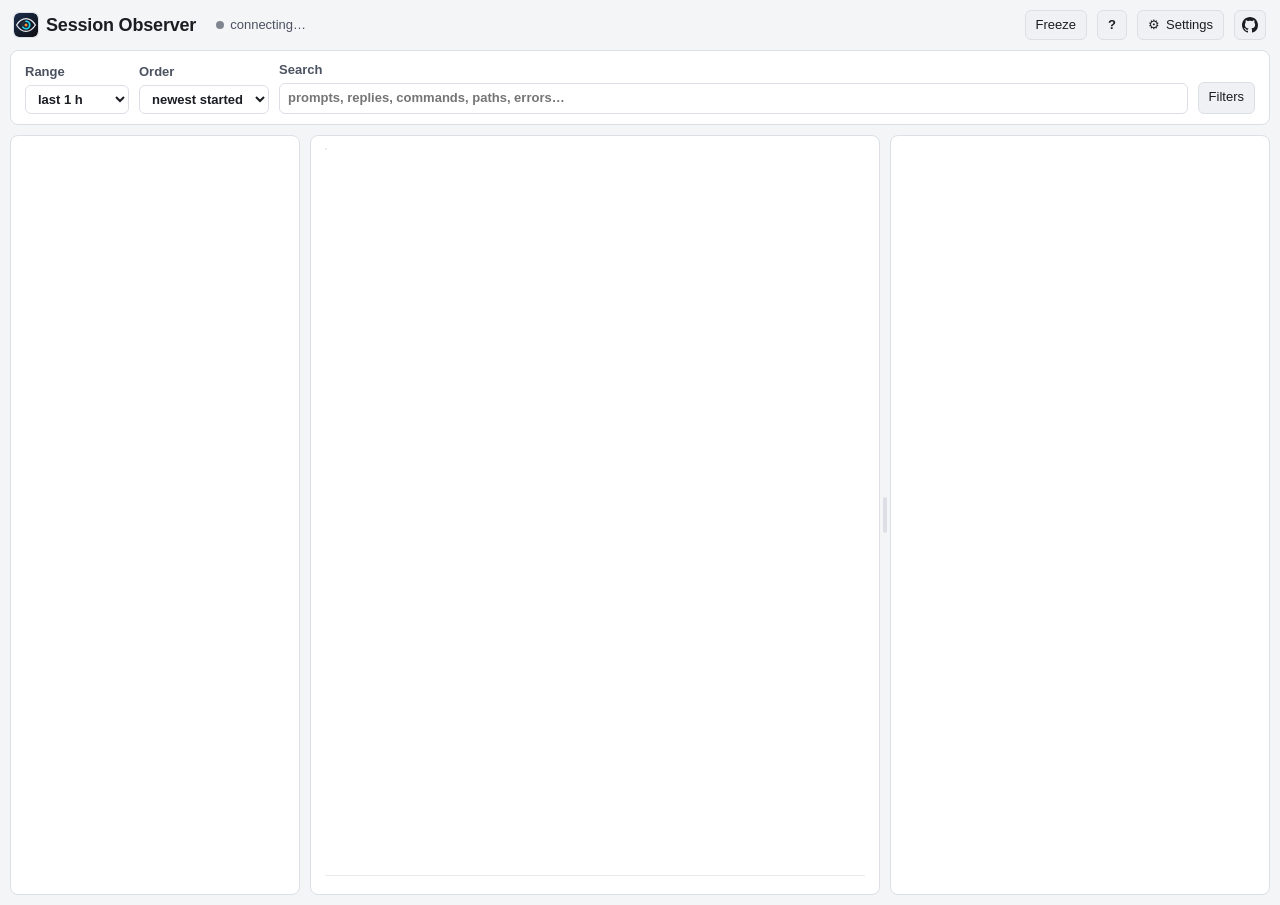
==== server/dashboard.html @ 8c6c3b45 "feat: show pi and omp sessions pi and omp (oh-my-pi) run no hook commands, so an extension (pi-exten" ====
<!DOCTYPE html>
<html lang="en">
<head>
<meta charset="utf-8">
<meta name="viewport" content="width=device-width, initial-scale=1">
<title>Session Observer</title>
<!-- the app icon (docs/brand/src/icon-eye.svg): an eye whose iris is the context-usage gauge; also drawn in the header below -->
<link rel="icon" type="image/svg+xml" href="data:image/svg+xml,%3Csvg xmlns='http://www.w3.org/2000/svg' viewBox='0 0 64 64'%3E%3Cdefs%3E%3ClinearGradient id='g' x1='0' y1='0' x2='1' y2='1'%3E%3Cstop offset='0' stop-color='%231c2d4d'/%3E%3Cstop offset='1' stop-color='%230e0f11'/%3E%3C/linearGradient%3E%3C/defs%3E%3Crect width='64' height='64' rx='14' fill='url(%23g)'/%3E%3Cpath d='M7 32C14 20 22 15 32 15s18 5 25 17c-7 12-15 17-25 17S14 44 7 32z' fill='none' stroke='%23e6e7ea' stroke-width='3.5' stroke-linejoin='round'/%3E%3Ccircle cx='32' cy='32' r='10' fill='none' stroke='%232d3036' stroke-width='4.5'/%3E%3Ccircle cx='32' cy='32' r='10' fill='none' stroke='%2322d3ee' stroke-width='4.5' stroke-linecap='round' stroke-dasharray='40 62.8' transform='rotate(-90 32 32)'/%3E%3Ccircle cx='32' cy='32' r='4' fill='%23fb923c'/%3E%3C/svg%3E">
<link rel="stylesheet" href="dashboard/dashboard.css">
</head>
<body>
<header class="topbar">
  <h1><svg class="logo" aria-hidden="true" xmlns="http://www.w3.org/2000/svg" viewBox="0 0 64 64"><defs><linearGradient id="logoGrad" x1="0" y1="0" x2="1" y2="1"><stop offset="0" stop-color="#1c2d4d"/><stop offset="1" stop-color="#0e0f11"/></linearGradient></defs><rect width="64" height="64" rx="14" fill="url(#logoGrad)"/><path d="M7 32C14 20 22 15 32 15s18 5 25 17c-7 12-15 17-25 17S14 44 7 32z" fill="none" stroke="#e6e7ea" stroke-width="3.5" stroke-linejoin="round"/><circle cx="32" cy="32" r="10" fill="none" stroke="#2d3036" stroke-width="4.5"/><circle cx="32" cy="32" r="10" fill="none" stroke="#22d3ee" stroke-width="4.5" stroke-linecap="round" stroke-dasharray="40 62.8" transform="rotate(-90 32 32)"/><circle cx="32" cy="32" r="4" fill="#fb923c"/></svg>Session Observer<a class="ver" id="ver" target="_blank" rel="noopener noreferrer" data-t-title="verTitle" title="Version of the running server. It keeps running after a plugin update until it is restarted, so an older number here means an old server."></a></h1>
  <span class="pill" data-t-title="connTitle" title="Live connection to the local server"><span class="dot" id="conn"></span><span id="connTxt" data-t="connecting">connecting…</span></span>
  <span class="grow"></span>
  <span class="pill" id="hdrBusy" data-t-title="busyTitle" title="Sessions currently in the middle of a turn"></span>
  <button id="pause" data-t-title="freezeTitle" title="Freeze the screen; new events are buffered and applied when you resume">Freeze</button>
  <button id="keysHelp" title="Keyboard shortcuts (?)" aria-label="Keyboard shortcuts (?)">?</button>
  <!-- the settings: theme, notifications, language, and Clear log apart at the bottom -->
  <details class="hmenu" id="settings">
    <summary><span aria-hidden="true">⚙</span> <span data-t="settings">Settings</span></summary>
    <div class="hmenu-box panel">
      <button id="theme">Theme: auto</button>
      <select id="notify"></select>
      <label class="hmenu-row"><span data-t="language">Language</span><select id="lang" data-t-title="language" data-t-aria="language" title="Language" aria-label="Language"></select></label>
      <a class="hmenu-link" id="reportIssue" target="_blank" rel="noopener noreferrer"><span data-t="reportIssue">Report an issue</span> <span aria-hidden="true">↗</span></a>
      <hr>
      <button id="clearLog" data-t-title="clearLogTitle" title="Delete the local event log" data-t="clearLog">Clear log</button>
    </div>
  </details>
  <!-- the project on GitHub (the mark is GitHub's logo, drawn inline: the page loads nothing from outside) -->
  <a class="hbtn" id="repoLink" target="_blank" rel="noopener noreferrer" data-t-title="githubTitle" data-t-aria="githubTitle" title="Session Observer on GitHub" aria-label="Session Observer on GitHub"><svg aria-hidden="true" viewBox="0 0 16 16"><path d="M8 0C3.58 0 0 3.58 0 8c0 3.54 2.29 6.53 5.47 7.59.4.07.55-.17.55-.38 0-.19-.01-.82-.01-1.49-2.01.37-2.53-.49-2.69-.94-.09-.23-.48-.94-.82-1.13-.28-.15-.68-.52-.01-.53.63-.01 1.08.58 1.23.82.72 1.21 1.87.87 2.33.66.07-.52.28-.87.51-1.07-1.78-.2-3.64-.89-3.64-3.95 0-.87.31-1.59.82-2.15-.08-.2-.36-1.02.08-2.12 0 0 .67-.21 2.2.82.64-.18 1.32-.27 2-.27.68 0 1.36.09 2 .27 1.53-1.04 2.2-.82 2.2-.82.44 1.1.16 1.92.08 2.12.51.56.82 1.27.82 2.15 0 3.07-1.87 3.75-3.65 3.95.29.25.54.73.54 1.48 0 1.07-.01 1.93-.01 2.2 0 .21.15.46.55.38A8.013 8.013 0 0 0 16 8c0-4.42-3.58-8-8-8z"/></svg></a>
</header>

<section class="panel filters" id="filters">
  <label><span data-t="range">Range</span>
    <select id="range">
      <option value="3600000" data-t="range1h">last 1 h</option>
      <option value="21600000" data-t="range6h">last 6 h</option>
      <option value="86400000" data-t="range24h">last 24 h</option>
      <option value="604800000" data-t="range7d">last 7 d</option>
      <option value="0" data-t="rangeAll">everything</option>
    </select>
  </label>
  <!-- how the sessions list is ordered: all but "last activity" keep it still while sessions work -->
  <label data-t-title="sessionOrderTitle" title="How the sessions list is ordered. Only &quot;last activity&quot; reshuffles it while sessions work."><span data-t="sessionOrder">Order</span>
    <select id="sessionOrder">
      <option value="started" data-t="orderStarted">newest started</option>
      <option value="activity" data-t="orderActivity">last activity</option>
      <option value="name" data-t="orderName">name</option>
      <option value="project" data-t="orderProject">project</option>
    </select>
  </label>
  <label class="search"><span data-t="search">Search</span><input type="search" id="q" data-t-ph="searchPh" placeholder="prompts, replies, commands, paths, errors…"></label>
  <!-- the filters that narrow what the view shows; the button counts the ones set -->
  <details class="hmenu" id="filterMenu">
    <summary><span data-t="filters">Filters</span><span class="hmenu-count" id="filterCount" hidden></span></summary>
    <div class="hmenu-box panel">
      <label id="groupFilter" data-t-title="groupTitle" title="Which part of the map: Files, Shell, Git, MCP…"><span data-t="group">Tool group</span><select id="station"></select></label>
      <label id="agentFilter" style="display:none" data-t-title="agentTitle" title="Show sessions from one agent, or from all of them"><span data-t="agent">Agent</span>
        <select id="agent"><option value="" data-t="allAgents">all agents</option><option value="claude">Claude Code</option><option value="codex">Codex</option><option value="pi">pi</option><option value="omp">omp</option></select>
      </label>
      <label class="check" id="problemsFilter"><input type="checkbox" id="problems"> <span data-t="onlyProblems">only problems</span></label>
      <hr>
      <button id="clearFilters" data-t="resetFilters">Reset filters</button>
    </div>
  </details>
</section>

<section class="panels" id="panels">
  <aside class="panel" id="sessions"></aside>
  <main class="panel stage" id="center">
    <div class="layouts" id="layouts" role="tablist" aria-label="View" data-t-aria="view"></div>
    <div class="map-wrap"><div id="mid"></div><div id="alt"></div></div>
    <div class="cats" id="cats"></div>
  </main>
  <div class="dwrap" id="detailWrap">
    <div class="dsplit" id="detailSplit" role="separator" aria-orientation="vertical" tabindex="0" data-t-title="detailResizeTitle" data-t-aria="detailResize"></div>
    <button class="drail" id="detailShow" data-t-title="detailShowTitle"><span>«</span> <span data-t="details">Details</span></button>
    <aside class="panel" id="detail"></aside>
  </div>
</section>

<dialog id="shortcuts" class="panel"></dialog>

<!-- Plain scripts sharing one global scope (no modules, no build). Order matters: a file uses names from the ones above it.
     building-blocks/ know nothing about the features; features/<feature>/ are grouped by function (model, render, controls);
     app/ is the page around them and starts everything. -->
<script src="dashboard/building-blocks/language/i18n.js"></script>
<script src="dashboard/building-blocks/language/translations/en.js"></script>
<script src="dashboard/building-blocks/language/translations/pl.js"></script>
<script src="dashboard/building-blocks/language/translations/es.js"></script>
<script src="dashboard/building-blocks/language/translations/it.js"></script>
<script src="dashboard/building-blocks/language/translations/de.js"></script>
<script src="dashboard/building-blocks/language/translations/pt.js"></script>
<script src="dashboard/building-blocks/language/translations/fr.js"></script>
<script src="dashboard/building-blocks/language/translations/ja.js"></script>
<script src="dashboard/building-blocks/language/translations/zh.js"></script>
<script src="dashboard/building-blocks/language/translations/ko.js"></script>
<script src="dashboard/building-blocks/language/selected-language.js"></script>
<script src="dashboard/building-blocks/dom.js"></script>
<script src="dashboard/building-blocks/icons.js"></script>
<script src="dashboard/building-blocks/format.js"></script>
<script src="dashboard/building-blocks/tech-badges.js"></script>
<script src="dashboard/building-blocks/code-highlight.js"></script>
<script src="dashboard/building-blocks/json-view.js"></script>
<script src="dashboard/building-blocks/card-parts.js"></script>
<script src="dashboard/features/events/model/tool-groups.js"></script>
<script src="dashboard/features/events/model/tool-techs.js"></script>
<script src="dashboard/features/events/model/meaning.js"></script>
<script src="dashboard/features/events/model/state.js"></script>
<script src="dashboard/features/events/model/agents.js"></script>
<script src="dashboard/features/events/model/session-activity.js"></script>
<script src="dashboard/features/events/model/turns.js"></script>
<script src="dashboard/features/events/model/activity.js"></script>
<script src="dashboard/features/events/model/context-window.js"></script>
<script src="dashboard/features/events/render/tool-io.js"></script>
<script src="dashboard/features/events/render/context-badge.js"></script>
<script src="dashboard/features/sessions/render.js"></script>
<script src="dashboard/features/sessions/links.js"></script>
<script src="dashboard/features/sessions/controls.js"></script>
<script src="dashboard/features/filters/render.js"></script>
<script src="dashboard/features/filters/controls.js"></script>
<script src="dashboard/features/overview/render/page.js"></script>
<script src="dashboard/features/overview/render/charts.js"></script>
<script src="dashboard/features/overview/render/lists.js"></script>
<script src="dashboard/features/overview/controls.js"></script>
<script src="dashboard/features/route/model.js"></script>
<script src="dashboard/features/route/render/draw.js"></script>
<script src="dashboard/features/route/render/frame.js"></script>
<script src="dashboard/features/chat/render.js"></script>
<script src="dashboard/features/details/render/event-card.js"></script>
<script src="dashboard/features/details/render/event-rows.js"></script>
<script src="dashboard/features/details/render/event-cards.js"></script>
<script src="dashboard/features/details/render/panel.js"></script>
<script src="dashboard/features/details/size.js"></script>
<script src="dashboard/features/details/controls.js"></script>
<script src="dashboard/features/context/model.js"></script>
<script src="dashboard/features/context/render/cards.js"></script>
<script src="dashboard/features/context/render/prompt.js"></script>
<script src="dashboard/features/context/render/usage.js"></script>
<script src="dashboard/features/context/render/messages.js"></script>
<script src="dashboard/features/context/render/view.js"></script>
<script src="dashboard/features/context/export.js"></script>
<script src="dashboard/features/context/controls.js"></script>
<script src="dashboard/features/home/model.js"></script>
<script src="dashboard/features/home/render.js"></script>
<script src="dashboard/features/home/controls.js"></script>
<script src="dashboard/features/alerts/model.js"></script>
<script src="dashboard/features/alerts/controls.js"></script>
<script src="dashboard/features/shortcuts/model.js"></script>
<script src="dashboard/features/shortcuts/render.js"></script>
<script src="dashboard/features/shortcuts/controls.js"></script>
<script src="dashboard/app/views.js"></script>
<script src="dashboard/app/hover.js"></script>
<script src="dashboard/app/view-controls.js"></script>
<script src="dashboard/app/header.js"></script>
<script src="dashboard/app/rendering.js"></script>
<script src="dashboard/app/data.js"></script>
<script src="dashboard/app/main.js"></script>
<script>
// Nothing loaded: the server on this port was started before the dashboard was split into files, and can't serve them.
if (typeof boot !== 'function') {
  document.body.innerHTML = '<p style="font:16px/1.5 system-ui,sans-serif;max-width:60ch;margin:48px auto;padding:0 24px">' +
    '<b>Session Observer could not load its files.</b><br>The server on this port is older than this page. Stop it and start it again: <code>node server/server.js</code></p>';
}
</script>
</body>
</html>
---- server/dashboard/dashboard.css ----
:root {
  --bg: #f4f5f7; --panel: #ffffff; --panel-2: #f0f1f4; --line: #dcdfe5; --line-2: #e8eaee;
  --text: #1b1d22; --muted: #4b5260; --faint: #80868f; --accent: #1d4ed8; --accent-bg: #ebf1ff;
  --ok: #137138; --warn: #a24b06; --err: #c81e1e; --err-bg: #fde4e4; --spoke: #b9bec8;
  --s-you: #0f766e; --s-model: #6d28d9; --s-files: #1d4ed8; --s-shell: #475569; --s-git: #be185d; --s-mcp: #b23b0b;
  --s-network: #4338ca; --s-browser: #047857; --s-agents: #a14a08; --s-skills: #42690c; --s-context: #0e7490; --s-other: #565d6a;
  --a-claude: #b4532a; --a-codex: #3f4652; --a-pi: #0b6e99; --a-omp: #1e6b52;
  --mono: ui-monospace, SFMono-Regular, Menlo, Consolas, monospace;
  color-scheme: light;
}
@media (prefers-color-scheme: dark) {
  :root:not([data-theme="light"]) {
    --bg: #0e0f11; --panel: #17181b; --panel-2: #1f2125; --line: #2d3036; --line-2: #24262b;
    --text: #e6e7ea; --muted: #b9bec7; --faint: #858a94; --accent: #6b9cf8; --accent-bg: #1c2d4d;
    --ok: #22c55e; --warn: #f59e0b; --err: #f87171; --err-bg: #3a1618; --spoke: #3a3e46;
    --s-you: #2dd4bf; --s-model: #a78bfa; --s-files: #60a5fa; --s-shell: #cbd5e1; --s-git: #f472b6; --s-mcp: #fb923c;
    --s-network: #949cf9; --s-browser: #34d399; --s-agents: #fbbf24; --s-skills: #a3e635; --s-context: #22d3ee; --s-other: #9ca3af;
    --a-claude: #e8875f; --a-codex: #d4d7dd; --a-pi: #74c0fc; --a-omp: #63e6be;
    color-scheme: dark;
  }
}
:root[data-theme="dark"] {
  --bg: #0e0f11; --panel: #17181b; --panel-2: #1f2125; --line: #2d3036; --line-2: #24262b;
  --text: #e6e7ea; --muted: #b9bec7; --faint: #858a94; --accent: #6b9cf8; --accent-bg: #1c2d4d;
  --ok: #22c55e; --warn: #f59e0b; --err: #f87171; --err-bg: #3a1618; --spoke: #3a3e46;
  --s-you: #2dd4bf; --s-model: #a78bfa; --s-files: #60a5fa; --s-shell: #cbd5e1; --s-git: #f472b6; --s-mcp: #fb923c;
  --s-network: #949cf9; --s-browser: #34d399; --s-agents: #fbbf24; --s-skills: #a3e635; --s-context: #22d3ee; --s-other: #9ca3af;
    --a-claude: #e8875f; --a-codex: #d4d7dd; --a-pi: #74c0fc; --a-omp: #63e6be;
  color-scheme: dark;
}
* { box-sizing: border-box; }
html, body { margin: 0; background: var(--bg); color: var(--text); }
body { font: 13px/1.45 -apple-system, BlinkMacSystemFont, "Segoe UI", Inter, sans-serif; padding: 0 10px 10px; }
button, select, input { font: inherit; color: var(--text); }
button { background: var(--panel-2); border: 1px solid var(--line); border-radius: 6px; padding: 4px 10px; cursor: pointer; white-space: nowrap; }
button:hover { border-color: var(--muted); }
button:disabled { opacity: .5; cursor: default; }
button:disabled:hover { border-color: var(--line); }
button:focus-visible, select:focus-visible, input:focus-visible, a:focus-visible, summary:focus-visible { outline: 2px solid var(--accent); outline-offset: 1px; }
button.on { border-color: var(--ok); color: var(--ok); }
select, input[type=search] { background: var(--panel); border: 1px solid var(--line); border-radius: 6px; padding: 5px 8px; }
.panel { background: var(--panel); border: 1px solid var(--line); border-radius: 8px; }
.muted { color: var(--muted); } .mono { font-family: var(--mono); } .err { color: var(--err); }

/* top bar */
#keysHelp { font-weight: 700; padding: 4px 9px; min-width: 30px; }
.topbar > button, .hmenu > summary { height: 30px; }
/* the Settings menu: a button that opens a box under it */
.hmenu { position: relative; }
.hmenu > summary { list-style: none; display: inline-flex; align-items: center; gap: 6px; padding: 4px 10px; background: var(--panel-2); border: 1px solid var(--line); border-radius: 6px; cursor: pointer; user-select: none; white-space: nowrap; }
.hmenu > summary::-webkit-details-marker { display: none; }
.hmenu > summary::before, .hmenu > summary::after { content: none; } /* no disclosure arrow: it is a menu button */
.hmenu > summary:hover, .hmenu[open] > summary { border-color: var(--muted); }
.hmenu-box { position: absolute; right: 0; top: calc(100% + 6px); z-index: 60; min-width: 240px; padding: 8px; display: flex; flex-direction: column; gap: 6px; box-shadow: 0 8px 28px rgba(0, 0, 0, .3); }
.hmenu-box > button, .hmenu-box > select { width: 100%; text-align: left; }
.hmenu-row { display: flex; align-items: center; justify-content: space-between; gap: 10px; color: var(--muted); }
.hmenu-row select { flex: 1; min-width: 0; }
.hmenu-count { min-width: 18px; padding: 0 5px; border-radius: 9px; background: var(--accent); color: var(--panel); font-size: 11.5px; font-weight: 700; text-align: center; line-height: 18px; }
.filters .hmenu > summary { height: 32px; }
.filters .hmenu-box { min-width: 220px; gap: 10px; }
.filters .hmenu-box select { width: 100%; }
.hmenu-box hr { border: 0; border-top: 1px solid var(--line); margin: 2px 0; width: 100%; }
/* links that look like the buttons beside them: the GitHub button, and Report an issue in Settings */
.hbtn { display: inline-flex; align-items: center; justify-content: center; height: 30px; min-width: 30px; padding: 0 7px; color: var(--text); background: var(--panel-2); border: 1px solid var(--line); border-radius: 6px; }
.hbtn:hover { border-color: var(--muted); }
.hbtn svg { width: 16px; height: 16px; fill: currentColor; }
.hmenu-link { padding: 4px 10px; color: var(--text); text-decoration: none; border: 1px solid var(--line); border-radius: 6px; background: var(--panel-2); }
.hmenu-link:hover { border-color: var(--muted); }
#clearLog { color: var(--muted); background: transparent; }
#clearLog:hover { color: var(--err); border-color: color-mix(in srgb, var(--err) 55%, var(--line)); }
.topbar { display: flex; align-items: center; gap: 10px; padding: 10px 4px; flex-wrap: wrap; }
.topbar h1 { font-size: 18px; margin: 0; font-weight: 700; letter-spacing: -.01em; display: flex; align-items: center; gap: 8px; }
.topbar h1 .logo { width: 24px; height: 24px; flex-shrink: 0; border-radius: 5px; box-shadow: 0 0 0 1px var(--line); } /* the outline keeps the dark tile apart from a dark page */
.topbar h1 .ver { font: 500 12px var(--mono); color: var(--faint); letter-spacing: 0; align-self: flex-end; margin: 0 0 3px -2px; text-decoration: none; }
.topbar h1 a.ver[href]:hover { color: var(--accent); text-decoration: underline; }
.topbar .grow { flex: 1; }
.topbar h1 { margin-right: 4px; }
.pill { display: inline-flex; align-items: center; gap: 6px; color: var(--muted); }
.dot { width: 8px; height: 8px; border-radius: 50%; background: var(--faint); display: inline-block; flex-shrink: 0; }
.dot.on { background: var(--ok); } .dot.busy { background: var(--ok); animation: blink 1.2s infinite; } .dot.bad { background: var(--err); }
@keyframes blink { 50% { opacity: .35; } }

/* filter bar */
.filters { display: grid; grid-template-columns: auto auto 1fr auto; gap: 10px; align-items: end; padding: 10px 14px; margin-bottom: 10px; }
.filters label { display: flex; flex-direction: column; gap: 3px; font-size: 11.5px; font-weight: 600; color: var(--muted); text-transform: uppercase; letter-spacing: .04em; }
.filters label > * { text-transform: none; letter-spacing: 0; font-size: 13px; }
.filters .check { flex-direction: row; align-items: center; gap: 6px; padding: 2px 0; text-transform: none; font-size: 13px; color: var(--text); letter-spacing: 0; }
.filters[data-layout="home"] #groupFilter, .filters[data-layout="home"] #problemsFilter { display: none; }

/* one screen, three columns: sessions | the selected view (overview / route / board / chat) | details */
.stage { display: flex; flex-direction: column; gap: 8px; padding: 12px 14px 10px; min-height: 0; }
.stage[data-layout="home"] .cats { display: none; }
.map-wrap { position: relative; flex: 1; min-height: 0; }
#mid { position: absolute; inset: 0; overflow-y: auto; padding: 4px 4px 4px 2px; }
.stage[data-layout="overview"] #alt, .stage:not([data-layout="overview"]) #mid { display: none; }
@keyframes spin { to { transform: rotate(360deg); } }

/* layout switcher + alternative stage designs (board / route) */
.layouts { align-self: flex-start; display: inline-flex; border: 1px solid var(--line); border-radius: 7px; overflow: hidden; background: var(--panel); }
.layouts button { border: 0; border-radius: 0; background: transparent; padding: 4px 14px; font-size: 12.5px; color: var(--muted); }
.layouts button + button { border-left: 1px solid var(--line); }
.layouts button.cur { background: var(--accent-bg); color: var(--text); }
#alt { position: absolute; inset: 0; }
.seg { padding: 1px 8px; font-size: 11.5px; border-radius: 5px; }
.seg.cur { border-color: var(--accent); background: var(--accent-bg); }

.sgrid { display: grid; grid-template-columns: repeat(auto-fill, minmax(150px, 1fr)); gap: 6px; }
.sgrid .bcard { height: 78px; }
.bcard { border: 1px solid var(--line); border-radius: 8px; background: var(--panel); min-width: 0; min-height: 0; overflow: hidden; position: relative; }
.bcard { padding: 7px 10px 6px; display: flex; flex-direction: column; gap: 3px; cursor: pointer; }
.bcard:hover { border-color: var(--muted); }
.bcard:not(.used) { opacity: .65; }
.bcard.dim { opacity: .45; }
.bcard.hot { border-color: var(--c); background: color-mix(in srgb, var(--c) 8%, var(--panel)); }
.bcard.hot::after { content: ''; position: absolute; left: 0; bottom: 0; height: 2px; width: 35%; background: var(--c); animation: slide 1.4s linear infinite; animation-delay: var(--d, 0ms); }
.bcard.sel { border-color: var(--accent); box-shadow: inset 0 0 0 1px var(--accent); }
@keyframes slide { from { transform: translateX(-100%); } to { transform: translateX(300%); } }
.bh2 { display: flex; align-items: center; gap: 6px; color: var(--c); min-width: 0; }
.bh2 .nm { color: var(--text); font-weight: 600; }
.bh2 .x { color: var(--err); font-size: 11.5px; font-weight: 600; }
.bh2 .n { margin-left: auto; font-size: 16px; font-weight: 600; font-variant-numeric: tabular-nums; color: var(--text); }
.spark { flex: 1; min-height: 8px; width: 100%; display: block; }
.spark rect { fill: var(--c, var(--accent)); }
.spark line { stroke: var(--line); vector-effect: non-scaling-stroke; }
.bcard .ft { font: 11.5px var(--mono); color: var(--muted); white-space: nowrap; overflow: hidden; text-overflow: ellipsis; }
.bcard .ft.run { color: var(--c); }
/* chat: the conversation as a messenger — your prompts on the right, the agent's replies on the left */
.chat { height: 100%; overflow-y: auto; display: flex; flex-direction: column; gap: 4px; padding: 8px 12px 16px; background: var(--bg); border: 1px solid var(--line-2); border-radius: 10px; font-size: 14px; line-height: 1.5; }
.chat .cempty { margin: auto; color: var(--muted); }
.chat .csess { align-self: center; font-size: 12px; font-weight: 600; color: var(--text); background: var(--panel); border: 1px solid var(--line); border-radius: 12px; padding: 2px 12px; margin: 14px 0 4px; }
.chat .cturn { display: flex; flex-direction: column; gap: 6px; padding: 6px 8px 10px; border-radius: 10px; border: 1px solid transparent; transition: background .12s; }
.chat .cturn:hover { background: color-mix(in srgb, var(--text) 3%, transparent); }
.chat .cturn.sel { background: color-mix(in srgb, var(--accent) 7%, transparent); border-color: color-mix(in srgb, var(--accent) 40%, transparent); }
.chat .cturn.dim { opacity: .4; }
.chat .cth { display: flex; align-items: center; gap: 10px; font-size: 11.5px; color: var(--muted); cursor: pointer; }
.chat .cth::before, .chat .cth::after { content: ''; flex: 1; border-top: 1px solid var(--line); }
.chat .cth:hover { color: var(--accent); }
.bub { max-width: 78%; padding: 9px 13px; border-radius: 16px; white-space: pre-wrap; word-break: break-word; cursor: pointer; position: relative; color: var(--text);
  transition: opacity .12s, box-shadow .12s, transform .12s; }
.bub .bt { display: block; font-size: 11px; color: var(--muted); margin-top: 4px; }
.bub.me { align-self: flex-end; background: color-mix(in srgb, var(--s-you) 22%, var(--panel)); border: 1px solid color-mix(in srgb, var(--s-you) 55%, var(--line)); border-bottom-right-radius: 5px; }
.bub.me .bt { text-align: right; }
.bub.ai { align-self: flex-start; background: var(--panel); border: 1px solid var(--line); border-left: 3px solid var(--s-model); border-bottom-left-radius: 5px; box-shadow: 0 1px 2px rgb(0 0 0 / .06); }
.bub.ai::before { content: 'Claude'; display: block; font-size: 11.5px; font-weight: 700; color: var(--s-model); margin-bottom: 2px; }
.bub.ai.agent-codex::before { content: 'Codex'; }
.bub.ai.agent-pi::before { content: 'pi'; }
.bub.ai.agent-omp::before { content: 'omp'; }
.bub.think { align-self: flex-start; background: transparent; border: 1px dashed var(--line); color: var(--muted); font-style: italic; font-size: 12.5px; max-height: 5.2em; overflow: hidden; }
.bub.think::before { content: 'thinking'; display: block; font-style: normal; font-size: 11px; font-weight: 600; color: var(--faint); }
.bub.fail { border-color: var(--err); background: var(--err-bg); }
.bub:hover { box-shadow: 0 0 0 2px var(--muted); }
.bub code { font: 12.5px var(--mono); background: color-mix(in srgb, var(--text) 9%, transparent); padding: 1px 4px; border-radius: 4px; }
.bub pre { font: 12.5px/1.45 var(--mono); background: var(--panel-2); border: 1px solid var(--line-2); border-radius: 6px; padding: 7px 9px; margin: 5px 0; overflow-x: auto; white-space: pre; }
.ctools { align-self: flex-start; display: flex; flex-wrap: wrap; gap: 5px; padding-left: 4px; max-width: 92%; }
.ctool { display: inline-flex; align-items: center; gap: 5px; font: 12px/1.6 var(--mono); color: var(--text); background: var(--panel); border: 1px solid var(--line); border-left: 3px solid var(--c, var(--line)); border-radius: 6px; padding: 1px 9px 1px 6px; cursor: pointer; max-width: 320px; transition: opacity .12s, box-shadow .12s; }
.ctool .ic { width: 13px; height: 13px; color: var(--c); flex-shrink: 0; }
.ctool span { overflow: hidden; text-overflow: ellipsis; white-space: nowrap; }
.ctool b { font-weight: 600; font-family: inherit; }
.ctool.fail { color: var(--err); border-color: var(--err); background: var(--err-bg); }
.ctool.run { border-color: var(--c); background: color-mix(in srgb, var(--c) 12%, var(--panel)); }
.ctool:hover { box-shadow: 0 0 0 2px var(--muted); }
.ctyping { align-self: flex-start; color: var(--muted); font-size: 12.5px; display: inline-flex; gap: 6px; align-items: center; padding-left: 6px; }
/* linked hover: the item for the event row hovered in the details panel (or the chat item under the mouse) */
.chat.hl .bub:not(.pin), .chat.hl .ctool:not(.pin) { opacity: .3; }
.chat .pin { box-shadow: 0 0 0 2px var(--accent), 0 0 14px color-mix(in srgb, var(--accent) 45%, transparent) !important; opacity: 1 !important; }
.chat .bub.pin { transform: scale(1.01); }
#detail .erow.pin > .frow { background: var(--accent-bg); box-shadow: inset 3px 0 0 var(--accent); }

.lhead { height: 50px; display: flex; flex-direction: column; gap: 4px; }
.lhead.live { height: 70px; }
/* what the running turn is doing right now, and the model's latest words */
.lhead .la { font-size: 12px; white-space: nowrap; overflow: hidden; text-overflow: ellipsis; color: var(--muted); }
.lhead .la b { color: var(--s-model); font-weight: 600; }
.lhead .la .act { color: var(--text); }
.metro .md.said { stroke: var(--text); stroke-width: 1.5; }
.lhead .lp { font-weight: 600; font-size: 13.5px; white-space: nowrap; overflow: hidden; text-overflow: ellipsis; }
.lhead .lm { display: flex; gap: 6px; align-items: center; color: var(--muted); font-size: 12px; white-space: nowrap; overflow: hidden; }
.lhead .grow { flex: 1; }
svg.metro { display: block; }
.metro .ml { fill: none; stroke-width: 6; stroke-linecap: round; opacity: .75; }
.metro .ml.br { stroke: var(--s-agents); stroke-width: 4; opacity: .7; }
.metro .halo { fill: none; stroke: var(--panel); stroke-width: 12; stroke-linecap: butt; }
.mscroll { overflow-x: auto; overflow-y: auto; }
.metro .dim { opacity: .5; }
/* hovering a line highlights that whole line (a subagent's branch or a turn's main line) and its stops */
.metro .hit { fill: none; stroke: transparent; stroke-width: 16; pointer-events: stroke; cursor: pointer; }
.metro .ml.off, .metro .stop.off, .metro .md.off { opacity: .3; } /* the rest of a hovered line's turn (app/hover.js) */
.metro .ml.on { opacity: 1; stroke-width: 8; }
.metro .ml.br.on { stroke-width: 7; }
.metro .stop.on .sn { stroke-width: 4; }
/* the stop for the event row hovered in the details panel */
.metro .pin { filter: drop-shadow(0 0 3px var(--accent)) drop-shadow(0 0 9px var(--accent)); }
.metro .stop.pin .sn { stroke-width: 5; }
.metro .md.pin { stroke: var(--text); stroke-width: 2; }
.metro .tdiv { cursor: pointer; }
.metro .tdiv line { stroke: var(--line); stroke-width: 1; }
.metro .tdiv text { fill: var(--muted); font-size: 14px; }
.metro .tdiv.cur line { stroke: var(--accent); }
.metro .tdiv.cur text { fill: var(--text); font-weight: 600; }
.metro .tdiv:hover text { fill: var(--text); }
/* context badge: on each turn divider (SVG) and in the route header (HTML) */
.metro .ctxs .cbg { fill: var(--panel-2); stroke: var(--line); }
.metro .ctxs .ctrk { fill: var(--line); }
.metro .ctxs .cfil { fill: var(--s-context); }
.metro .ctxs text { font-size: 12.5px; font-variant-numeric: tabular-nums; }
.metro .ctxs .cv { fill: var(--text); font-weight: 600; }
.metro .tdiv .ctxs text.cd { font-weight: 700; }
.metro .ctxs .cd.up { fill: var(--accent); } .metro .ctxs .cd.big { fill: var(--warn, #d97706); } .metro .ctxs .cd.down { fill: var(--ok); }
.ctxb { display: inline-flex; align-items: center; gap: 6px; padding: 1px 9px; border-radius: 999px; border: 1px solid var(--line); background: var(--panel-2); font-variant-numeric: tabular-nums; color: var(--text); }
.ctxb .cbar { width: 46px; height: 6px; border-radius: 3px; background: var(--line); overflow: hidden; }
.ctxb .cbar i { display: block; height: 100%; background: var(--s-context); }
.ctxb .cd { font-weight: 700; } .ctxb .cd.up { color: var(--accent); } .ctxb .cd.big { color: var(--warn, #d97706); } .ctxb .cd.down { color: var(--ok); }
.metro .ttog rect { fill: var(--panel-2); stroke: var(--line); }
.metro .ttog path { fill: none; stroke: var(--muted); stroke-width: 2; stroke-linecap: round; stroke-linejoin: round; }
.metro .ttog:hover rect { stroke: var(--accent); }
.metro .ttog:hover path { stroke: var(--text); }
.metro .ml.flow { stroke-dasharray: 2 9; animation: dash .7s linear infinite; opacity: 1; }
@keyframes dash { to { stroke-dashoffset: -11; } }
.metro .stop, .metro .md { cursor: pointer; }
.metro .sn { fill: var(--panel); stroke: currentColor; stroke-width: 3; }
.metro .stop:hover .sn { fill: var(--panel-2); }
.metro .stop.fail { color: var(--err); } .metro .stop.fail .sn { fill: var(--err-bg); }
.metro .ico { fill: none; stroke: currentColor; stroke-width: 2.2; stroke-linecap: round; stroke-linejoin: round; }
.metro .ring { fill: none; stroke: currentColor; stroke-width: 2; animation: blink 1s infinite; }
.metro .started-ring { fill: none; stroke: var(--agent); stroke-width: 2; stroke-dasharray: 3 2; }
.metro .sl { fill: var(--text); font-size: 11.5px; text-anchor: middle; }
.metro .ss { fill: var(--muted); font: 11px var(--mono); text-anchor: middle; }
.metro .ss.err { fill: var(--err); } .metro .ss.run { fill: currentColor; }
.lhist { height: 40px; display: flex; gap: 6px; align-items: center; overflow: hidden; font-size: 12px; border-top: 1px solid var(--line-2); margin-top: 8px; }
.lhist .grow { flex: 1; }
.lhist .seg { padding: 3px 10px; }
.lhist .seg:disabled { opacity: .5; cursor: default; }

.chips { display: flex; flex-wrap: wrap; gap: 6px; margin-top: 6px; }
.chip { display: inline-flex; align-items: center; gap: 5px; font-size: 12px; padding: 2px 9px; border: 1px solid var(--line); border-radius: 12px; background: var(--panel-2); white-space: nowrap; }
.chip b { font-weight: 500; color: var(--muted); }
.agent-tag { flex: none; margin-left: auto; font-size: 10.5px; font-weight: 600; line-height: 1.5; padding: 0 6px; border: 1px solid var(--line); border-radius: 8px; color: var(--muted); white-space: nowrap; }
/* each agent has its own color, on the list's tag and on the hover card's chip */
.agent-claude { --agent: var(--a-claude); }
.agent-codex { --agent: var(--a-codex); }
.agent-pi { --agent: var(--a-pi); }
.agent-omp { --agent: var(--a-omp); }
.agent-tag, .chip.agent-claude, .chip.agent-codex, .chip.agent-pi, .chip.agent-omp { color: var(--agent); border-color: color-mix(in srgb, var(--agent) 55%, transparent); background: color-mix(in srgb, var(--agent) 12%, transparent); }
/* links between agent sessions: one started the other (features/sessions/links.js) */
.slinks { display: flex; flex-wrap: wrap; align-items: center; gap: 6px; margin: 4px 0 8px; font-size: 12.5px; }
.slink { display: inline-flex; align-items: center; gap: 6px; min-width: 0; max-width: 100%; padding: 2px 8px; border: 1px solid var(--line); border-radius: 8px; background: var(--panel); color: var(--text); font: inherit; cursor: pointer; }
.slink:hover { border-color: var(--accent); background: var(--accent-bg); }
.slink .agent-tag { margin-left: 0; }
.slink > span:last-child { overflow: hidden; text-overflow: ellipsis; white-space: nowrap; }
.chip.click { cursor: pointer; } .chip.click:hover { border-color: var(--muted); }
.chip.sel { border-color: var(--accent); background: var(--accent-bg); }
.chip .x { color: var(--err); font-weight: 600; }
.frow { display: grid; grid-template-columns: 14px 86px 104px minmax(0, 1fr); gap: 8px; padding: 4px 4px; border-radius: 4px; cursor: pointer; align-items: baseline; }
.frow:hover { background: var(--panel-2); }
.frow .mk { color: var(--muted); text-align: center; font-weight: 700; }
.frow .mk.run { color: var(--ok); } .frow .mk.fail { color: var(--err); } .frow .mk.model { color: var(--s-model); }
.frow .t { color: var(--muted); font-variant-numeric: tabular-nums; font-size: 12px; white-space: nowrap; }
.frow .who { display: flex; align-items: center; gap: 5px; white-space: nowrap; overflow: hidden; }
.frow .what { font-family: var(--mono); font-size: 12px; overflow: hidden; text-overflow: ellipsis; white-space: nowrap; }
.frow .what .proj { color: var(--muted); font-family: inherit; margin-right: 6px; }
.frow.fail .what { color: var(--err); }
.ic { width: 15px; height: 15px; fill: none; stroke: currentColor; stroke-width: 1.9; stroke-linecap: round; stroke-linejoin: round; flex-shrink: 0; vertical-align: -3px; }
/* language / tool badges: they carry their own colours, so they look the same in both themes */
.ic.tech { width: 17px; height: 17px; vertical-align: -4px; }
.ctool .ic.tech { width: 15px; height: 15px; }
.ic.tech + .ic.tech { margin-left: -2px; }
.tmore { font-size: 10.5px; font-weight: 600; color: var(--muted); flex-shrink: 0; }
.frow .who > span:not(.tmore) { min-width: 0; overflow: hidden; text-overflow: ellipsis; }
.metro .tmore circle { fill: var(--panel); stroke: currentColor; stroke-width: 1.5; }
.metro .tmore text { fill: var(--text); font-size: 8px; font-weight: 700; text-anchor: middle; }
.tkx { font-family: system-ui, 'Segoe UI', Roboto, Arial, sans-serif; font-weight: 800; }
.vrow .a .ic { margin-right: 6px; } .vrow .a .ic:not(.tech) { color: var(--faint); }

.cats { display: flex; flex-wrap: wrap; gap: 6px; align-items: center; padding: 8px 0 0; border-top: 1px solid var(--line-2); }
.cats .ttl { font-weight: 600; margin-right: 4px; display: inline-flex; gap: 5px; align-items: center; }
.cats .chip i { width: 8px; height: 8px; border-radius: 2px; display: inline-block; }


/* top three panels: sessions · turns · details */
.panels { display: grid; grid-template-columns: 290px minmax(0, 1fr) var(--detail-w, 380px); gap: 10px; height: calc(100vh - var(--ptop, 130px) - 10px); min-height: 560px; }
.panels[data-layout="home"] { grid-template-columns: 290px minmax(0, 1fr); }
.panels[data-layout="home"] .dwrap { display: none; }
/* Details: drag its left edge to resize it; hide it to a rail, or widen it over the view (features/details/size.js) */
.dwrap { position: relative; display: flex; min-height: 0; min-width: 0; }
.dwrap > #detail { flex: 1; min-width: 0; }
.dsplit { position: absolute; top: 0; bottom: 0; left: -10px; width: 10px; cursor: col-resize; z-index: 2; touch-action: none; }
.dsplit::after { content: ''; position: absolute; top: 50%; left: 3px; width: 4px; height: 36px; transform: translateY(-50%); border-radius: 2px; background: var(--line); transition: background .12s, height .12s; }
.dsplit:hover::after, .dsplit:focus-visible::after, body.resizing .dsplit::after { background: var(--accent); height: 72px; }
.dsplit:focus-visible { outline: none; }
body.resizing { cursor: col-resize; user-select: none; }
body.resizing iframe, body.resizing #center { pointer-events: none; }
.drail { display: none; flex: 1; writing-mode: vertical-rl; padding: 10px 0; border-radius: 8px; color: var(--muted); font-size: 12.5px; }
.drail:hover { color: var(--text); border-color: var(--accent); }
.panels[data-detail="hidden"] { grid-template-columns: 290px minmax(0, 1fr) 30px; }
.panels[data-detail="hidden"] #detail, .panels[data-detail="hidden"] .dsplit, .panels[data-detail="wide"] .dsplit { display: none; }
.panels[data-detail="hidden"] .drail { display: block; }
.panels[data-detail="wide"]:not([data-layout="home"]) { grid-template-columns: 290px minmax(0, 1fr); }
.panels[data-detail="wide"]:not([data-layout="home"]) #center { display: none; }
.dbtns, .dsize { display: inline-flex; flex-wrap: wrap; gap: 4px; align-items: center; justify-content: flex-end; }
.dsize button { padding: 2px 8px; line-height: 1.3; }
.panels > .panel { min-height: 0; }
#sessions, #detail { overflow-y: auto; }
#sessions { overflow-x: hidden; }
#sessions .card { overflow-wrap: anywhere; }
#sessions { padding: 10px; }
.card { border: 1px solid var(--line); border-radius: 8px; padding: 9px 11px; cursor: pointer; margin-bottom: 4px; }
.card:hover { background: var(--panel-2); }
.card.sel { border-color: var(--accent); box-shadow: inset 3px 0 0 var(--accent); }
.card .row1 { display: flex; justify-content: space-between; gap: 8px; align-items: flex-start; }
.card .name { font-weight: 600; display: -webkit-box; -webkit-line-clamp: 2; -webkit-box-orient: vertical; overflow: hidden; word-break: break-word; }
.card .meta { color: var(--muted); font-size: 12px; margin-top: 3px; }
.card .chips { margin-top: 6px; }
.state { display: inline-flex; align-items: center; gap: 5px; font-size: 12px; color: var(--muted); white-space: nowrap; flex-shrink: 0; }
.sect { display: flex; justify-content: space-between; align-items: center; font-weight: 700; font-size: 12px; letter-spacing: .05em; text-transform: uppercase; padding: 12px 4px 8px; }
.load-older { display: block; width: 100%; margin: 8px 0 12px; padding: 7px 10px; border: 1px dashed var(--line); border-radius: 6px; background: transparent; color: var(--muted); font: inherit; font-size: 12px; cursor: pointer; }
.load-older:hover { color: inherit; border-color: var(--accent); }
.sgrp { display: flex; justify-content: space-between; gap: 8px; font-size: 11.5px; font-weight: 600; color: var(--muted); padding: 8px 4px 4px; overflow: hidden; white-space: nowrap; text-overflow: ellipsis; }
.sgrp span { font-weight: 500; }
.sect span { font-weight: 500; text-transform: none; letter-spacing: 0; color: var(--muted); }
.sess-list .card { border-color: transparent; border-bottom: 1px solid var(--line-2); border-radius: 6px; }
.sess-list .card.sel { border-color: var(--accent); }
/* a session in the list is one line: state dot and title; the details float beside it on hover (#sesstip) */
.sess-list .card { padding: 7px 10px; margin-bottom: 2px; }
.sess-list .card .row1 { justify-content: flex-start; align-items: center; gap: 6px; }
.sess-list .card .name { -webkit-line-clamp: 1; font-weight: 500; }
.sess-list .card.sel .name { font-weight: 600; }
.sess-list .card .sline { color: var(--faint); font-size: 11.5px; margin: 1px 0 0 43px; white-space: nowrap; overflow: hidden; text-overflow: ellipsis; }
.session-pin { display: grid; place-items: center; flex: none; width: 25px; height: 25px; padding: 0; border: 1px solid transparent; border-radius: 5px; background: transparent; color: var(--muted); cursor: pointer; }
.session-pin svg { width: 15px; height: 15px; }
.session-pin:hover, .session-pin[aria-pressed="true"] { color: var(--accent); background: var(--accent-bg); }
.session-pin[aria-pressed="true"] svg { fill: currentColor; }
.session-pin:focus-visible { outline: 2px solid var(--accent); }
.sess-list .card .session-delete { opacity: 0; }
.session-delete, .home-session-delete { flex: none; width: 25px; height: 25px; padding: 0; border: 1px solid transparent; border-radius: 5px; background: transparent; color: var(--muted); font: inherit; line-height: 1; cursor: pointer; opacity: .35; }
.session-delete:hover, .home-session-delete:hover { border-color: color-mix(in srgb, var(--err) 50%, var(--line)); color: var(--err); opacity: 1; }
.session-delete:focus-visible, .home-session-delete:focus-visible { outline: 2px solid var(--accent); opacity: 1; }
.sess-list .card:hover .session-delete, .sess-list .card:focus-within .session-delete { opacity: 1; }
#sesstip { display: none; position: fixed; z-index: 50; width: 280px; pointer-events: none; padding: 10px 12px; background: var(--panel); color: var(--text);
  border: 1px solid var(--line); border-radius: 8px; box-shadow: 0 6px 24px rgba(0, 0, 0, .25); overflow-wrap: anywhere; }
#sesstip .row1 { display: flex; justify-content: space-between; gap: 8px; align-items: flex-start; }
#sesstip .name { font-weight: 600; word-break: break-word; }
#sesstip .meta { color: var(--muted); font-size: 12px; margin-top: 3px; }
#sesstip .chips { margin-top: 6px; }

#detail { padding: 16px 18px; }
#mid h2, #detail h2 { margin: 0 0 4px; font-size: 18px; }
#detail h2 { font-size: 15px; }
.lead { color: var(--muted); margin: 0 0 14px; word-break: break-word; }
.tiles { display: grid; grid-template-columns: repeat(auto-fit, minmax(96px, 1fr)); gap: 8px; margin-bottom: 14px; }
.tile { border: 1px solid var(--line); border-radius: 8px; padding: 8px 12px; }
.tile .l { font-size: 11.5px; text-transform: uppercase; letter-spacing: .05em; color: var(--muted); font-weight: 600; }
.tile .v { font-size: 22px; font-weight: 600; font-variant-numeric: tabular-nums; }
.tile .s { font-size: 12px; color: var(--muted); }
.tile.bad .v { color: var(--err); }
.box { border: 1px solid var(--line); border-radius: 8px; margin-bottom: 14px; }
.box > .bh { display: flex; align-items: center; gap: 10px; padding: 10px 12px; font-weight: 700; font-size: 12px; text-transform: uppercase; letter-spacing: .05em; }
.box > .bh span { font-weight: 400; text-transform: none; letter-spacing: 0; color: var(--muted); }
.box > .bh .grow { flex: 1; }
table { width: 100%; border-collapse: collapse; font-size: 12.5px; }
th { text-align: left; font-weight: 500; color: var(--muted); padding: 6px 12px; border-bottom: 1px solid var(--line); white-space: nowrap; }
td { padding: 8px 12px; border-bottom: 1px solid var(--line-2); vertical-align: top; }
tr.click { cursor: pointer; } tr.click:hover td { background: var(--panel-2); }
td .sub { color: var(--muted); font-family: var(--mono); font-size: 11.5px; word-break: break-all; }

.turn { display: grid; grid-template-columns: 18px minmax(0, 1fr) auto; gap: 8px; padding: 9px 10px; border-bottom: 1px solid var(--line-2); cursor: pointer; border-radius: 6px; }
.turn:hover { background: var(--panel-2); }
.turn.sel { background: var(--accent-bg); }
.turn.cur { box-shadow: inset 3px 0 0 var(--accent); }
.turn .p { display: -webkit-box; -webkit-line-clamp: 2; -webkit-box-orient: vertical; overflow: hidden; word-break: break-word; }
.turn .m { color: var(--muted); font-size: 12px; margin-top: 2px; display: flex; flex-wrap: wrap; gap: 4px 10px; align-items: center; }
.turn .st-mini { display: inline-flex; align-items: center; gap: 2px; }
.turn .tm { color: var(--muted); font-size: 12px; white-space: nowrap; text-align: right; }
.turn .mk { padding-top: 4px; }

.dh { display: flex; justify-content: space-between; align-items: center; padding-bottom: 12px; border-bottom: 1px solid var(--line-2); margin-bottom: 12px; }
/* every collapsible section: the same chevron toggle as the Route's turn dividers — a small rounded box
   whose chevron points right when collapsed and down when open */
details > summary { list-style: none; cursor: pointer; position: relative; padding-left: 26px; min-height: 18px; }
details > summary::-webkit-details-marker { display: none; }
details > summary::before { content: ''; position: absolute; left: 0; top: 50%; width: 18px; height: 18px; box-sizing: border-box; transform: translateY(-50%);
  border: 1px solid var(--line); border-radius: 5px; background: var(--panel-2); }
details > summary::after { content: ''; position: absolute; left: 0; top: 50%; width: 18px; height: 18px; transform: translateY(-50%); transition: transform .12s;
  background: var(--muted); -webkit-mask: var(--chev) center / 18px 18px no-repeat; mask: var(--chev) center / 18px 18px no-repeat; }
details[open] > summary::after { transform: translateY(-50%) rotate(90deg); }
details > summary:hover::before { border-color: var(--accent); }
details > summary:hover::after { background: var(--text); }
:root { --chev: url("data:image/svg+xml,%3Csvg xmlns='http://www.w3.org/2000/svg' viewBox='0 0 18 18'%3E%3Cpath d='M7 5l4 4l-4 4' fill='none' stroke='black' stroke-width='2' stroke-linecap='round' stroke-linejoin='round'/%3E%3C/svg%3E"); }
details.key { margin-bottom: 14px; } /* a section like Prompt / Reply / Events, so the toggles line up */
/* Details panel sections (Prompt / Reply / Events): the section label is the toggle */
details.dsec > summary.lbl2 { display: block; line-height: 18px; }
details.dsec:not([open]) > summary.lbl2 { margin-bottom: 0; }
.keygrid { display: grid; grid-template-columns: repeat(auto-fill, minmax(150px, 1fr)); gap: 6px 14px; margin-top: 10px; font-size: 12.5px; }
.keygrid div { display: flex; align-items: center; gap: 6px; }
.q { background: var(--panel-2); border-radius: 8px; padding: 10px 12px; white-space: pre-wrap; word-break: break-word; margin-bottom: 12px; max-height: 260px; overflow: auto; }
.q.ans { border-left: 3px solid var(--s-model); }
.lbl2 { font-size: 12px; text-transform: uppercase; letter-spacing: .05em; color: var(--muted); margin: 14px 0 6px; font-weight: 600; }
.erow { border-bottom: 1px solid var(--line-2); }
.erow .frow { grid-template-columns: 14px 86px 104px minmax(0, 1fr) auto; }
.erow > .erh { display: flex; align-items: center; gap: 2px; } .erow > .erh > .frow { flex: 1; min-width: 0; }
#detail .erow.pin > .erh > .frow { background: var(--accent-bg); box-shadow: inset 3px 0 0 var(--accent); }
.etog { flex: none; width: 22px; height: 22px; padding: 0; border: 1px solid var(--line-2); border-radius: 4px; background: var(--panel); color: var(--text); cursor: pointer; font-size: 13px; line-height: 1; }
.etog:hover { border-color: var(--line); background: var(--panel-2); color: var(--text); }
.erow .dur { color: var(--muted); font-size: 12px; font-variant-numeric: tabular-nums; }
.erow.hit .frow { background: var(--accent-bg); }
.erow.open .frow { background: var(--panel-2); }
/* opened model-step row: why it stopped, which tools it called, what it wrote, what filled its context */
.evx { margin: 4px 0 10px 22px; padding: 10px 12px; border: 1px solid var(--line); border-radius: 6px; background: var(--bg); display: flex; flex-direction: column; gap: 9px; font-size: 12.5px; }
.evx .k { color: var(--muted); font-size: 11.5px; font-weight: 600; text-transform: uppercase; letter-spacing: .05em; margin-bottom: 3px; }
.evx .hd { display: flex; flex-wrap: wrap; gap: 6px 10px; align-items: baseline; }
.evx .hd b { font-weight: 600; }
.evx .tu { display: grid; grid-template-columns: auto minmax(0, 1fr) auto; gap: 10px; align-items: baseline; padding: 3px 0; border-top: 1px solid var(--line-2); font-size: 12px; }
.evx .tu:first-of-type { border-top: 0; }
.evx .tu .n { display: inline-flex; gap: 5px; align-items: center; font-weight: 600; }
.evx .tu .a { font-family: var(--mono); color: var(--muted); overflow: hidden; text-overflow: ellipsis; white-space: nowrap; }
.evx .tu .r { font-variant-numeric: tabular-nums; color: var(--muted); }
.evx .said { white-space: pre-wrap; max-height: 180px; overflow: auto; border-left: 2px solid var(--s-model); padding: 2px 0 2px 9px; }
.evx .said .th { color: var(--muted); font-style: italic; }
.tokbar { display: flex; height: 10px; border-radius: 4px; overflow: hidden; background: var(--panel-2); border: 1px solid var(--line-2); }
.tokbar i { display: block; height: 100%; }
.toklg { display: flex; flex-wrap: wrap; gap: 4px 14px; margin-top: 5px; font-size: 12px; color: var(--muted); }
.toklg span { display: inline-flex; align-items: center; gap: 5px; }
.toklg i { width: 9px; height: 9px; border-radius: 2px; display: inline-block; }
.toklg b { color: var(--text); font-weight: 600; font-variant-numeric: tabular-nums; }
.evx .hd b { display: inline-flex; gap: 5px; align-items: center; }
.evx .said.you { border-left-color: var(--s-you); }
.evx .said.th { color: var(--muted); font-style: italic; }
.evx .code { margin: 0 0 4px; background: var(--panel-2); border: 1px solid var(--line-2); border-radius: 5px; padding: 6px 8px; font: 11.5px/1.45 var(--mono); white-space: pre-wrap; word-break: break-word; max-height: 240px; overflow: auto; }
.evx .code.err { color: var(--err); border-color: color-mix(in srgb, var(--err) 40%, var(--line-2)); }
.jk { color: var(--s-files); } .js { color: var(--s-browser); } .jn { color: var(--s-mcp); } .jb { color: var(--s-git); }
.evx .code .jl { color: var(--text); font-weight: 600; }
.evx .code.fj { max-height: 420px; }
.evx .jfold summary { white-space: nowrap; overflow: hidden; text-overflow: ellipsis; padding: 1px 0; }
.evx .jfold summary:hover .jl { color: var(--accent); }
.evx .jfold[open] summary { margin-bottom: 2px; }
.evx .jfold .jbody { white-space: pre-wrap; padding: 2px 0 6px 16px; border-left: 1px solid var(--line-2); margin-left: 4px; }
.tk-c { color: var(--muted); font-style: italic; } .tk-s { color: var(--s-browser); } .tk-k { color: var(--s-git); }
.tk-n { color: var(--s-mcp); } .tk-v { color: var(--s-files); } .tk-f { color: var(--s-context); } .tk-o { color: var(--accent); font-weight: 600; }
.evx pre.diff .del { color: var(--err); } .evx pre.diff .ins { color: var(--ok); }
.evx dl.kv { display: grid; grid-template-columns: max-content minmax(0, 1fr); gap: 3px 12px; margin: 0 0 4px; font-size: 12px; }
.evx dl.kv dt { color: var(--muted); } .evx dl.kv dd { margin: 0; font-family: var(--mono); overflow-wrap: anywhere; min-width: 0; }
.evx .q2 { margin-bottom: 6px; } .evx .q2 .opt { padding-left: 10px; }
.evx .meta { color: var(--muted); font-size: 12px; }
.evx details summary { color: var(--muted); font-size: 12px; line-height: 18px; }
.evx details pre.raw { margin: 6px 0 0; }
.evx .hevs { display: flex; flex-direction: column; gap: 4px; }
.evx .hev { padding: 4px 8px; border: 1px solid var(--line-2); border-radius: 6px; font-size: 12px; }
.evx .hev summary b { color: var(--text); font-weight: 600; }
pre.raw { margin: 4px 0 10px 22px; background: var(--bg); border: 1px solid var(--line); border-radius: 6px; padding: 10px; font: 11.5px/1.45 var(--mono); white-space: pre-wrap; word-break: break-word; max-height: 420px; overflow: auto; }
/* overview: charts + detail lists that replace the turn list */
.viz { display: grid; grid-template-columns: repeat(auto-fit, minmax(340px, 1fr)); gap: 10px; }
.vcard { border: 1px solid var(--line); border-radius: 8px; padding: 10px 12px 12px; min-width: 0; }
.vcard.wide { grid-column: 1 / -1; }
.vcard > .vh { display: flex; align-items: baseline; gap: 8px; font-weight: 700; font-size: 12px; text-transform: uppercase; letter-spacing: .05em; margin-bottom: 8px; }
.vcard > .vh span { font-weight: 400; text-transform: none; letter-spacing: 0; color: var(--muted); }
.vcard > .vh .grow { flex: 1; }
.vcard .none { color: var(--muted); font-size: 12.5px; padding: 8px 0; }
svg.vchart { display: block; width: 100%; overflow: visible; }
.vchart .grid { stroke: var(--line-2); stroke-width: 1; }
.vchart .base { stroke: var(--line); stroke-width: 1; }
.vchart .ax { fill: var(--muted); font-size: 11px; font-variant-numeric: tabular-nums; }
.vchart .bar { fill: var(--accent); opacity: .55; }
.vchart .bar.run { fill: var(--ok); opacity: .8; }
.vchart .bar.sel { opacity: 1; }
.vchart .col:hover .bar { opacity: 1; }
.vchart .col .hit { fill: transparent; cursor: pointer; }
.vchart .col.sel .hit { fill: color-mix(in srgb, var(--accent) 10%, transparent); }
.vchart .x { fill: var(--err); font-size: 10px; font-weight: 700; text-anchor: middle; }
.vchart .ln { fill: none; stroke: var(--s-context); stroke-width: 2; stroke-linejoin: round; }
.vchart .win { stroke: var(--muted); stroke-width: 1; stroke-dasharray: 4 3; }
.vchart .warn { stroke: var(--warn); stroke-width: 1; stroke-dasharray: 2 3; opacity: .7; }
.vchart .xh { stroke: var(--muted); stroke-width: 1; }
.vchart .dot { fill: var(--s-context); stroke: var(--panel); stroke-width: 2; }
.vchart .ov { fill: transparent; cursor: crosshair; }
.vlist { display: flex; flex-direction: column; font-size: 12.5px; }
.vrow { display: grid; grid-template-columns: minmax(0, 1fr) auto; gap: 10px; padding: 4px 4px; border-bottom: 1px solid var(--line-2); align-items: baseline; border-radius: 4px; }
.vrow[data-seq], .vrow[data-key] { cursor: pointer; }
.vrow:hover { background: var(--panel-2); }
.vrow:last-child { border-bottom: 0; }
.vrow .a { overflow: hidden; text-overflow: ellipsis; white-space: nowrap; }
.vrow .a .d { color: var(--muted); }
.vrow .b { color: var(--muted); font-variant-numeric: tabular-nums; white-space: nowrap; font-size: 12px; }
.vrow .b b { color: var(--text); font-weight: 600; }
.vrow.fail .a { color: var(--err); }
#vtip { position: fixed; z-index: 50; pointer-events: none; max-width: 360px; background: var(--panel); color: var(--text); border: 1px solid var(--line); border-radius: 7px;
  padding: 6px 9px; font-size: 12px; line-height: 1.45; white-space: pre-line; box-shadow: 0 4px 14px rgb(0 0 0 / .18); display: none; }
#vtip b { font-weight: 600; }
.empty { color: var(--muted); padding: 30px 10px; text-align: center; }

/* context view: one session's whole conversation in full */
.ctxv { height: 100%; display: flex; flex-direction: column; background: var(--bg); border: 1px solid var(--line-2); border-radius: 10px; font-size: 13.5px; line-height: 1.5; overflow: hidden; }
.ctxv > .cempty { margin: auto; color: var(--muted); }
.cxbar { display: flex; flex-wrap: wrap; align-items: center; gap: 8px; padding: 8px 12px; border-bottom: 1px solid var(--line); background: var(--panel); font-size: 12.5px; }
.cxbar .grow { flex: 1; }
.cxbar .seg { display: inline-flex; border: 1px solid var(--line); border-radius: 7px; overflow: hidden; }
.cxbar .seg button { border: 0; border-radius: 0; background: transparent; color: var(--muted); padding: 3px 10px; }
.cxbar .seg button + button { border-left: 1px solid var(--line); }
.cxbar .seg button.cur { background: var(--accent-bg); color: var(--text); }
.cxbar .seg button:disabled { opacity: .5; cursor: default; }
.cxbar .check { display: inline-flex; align-items: center; gap: 5px; color: var(--text); }
.cxs { flex: 1; min-height: 0; overflow-y: auto; padding: 10px 14px 24px; display: flex; flex-direction: column; gap: 6px; }
.cxs .cempty { margin: 24px auto; color: var(--muted); }
.cxnote { font-size: 12.5px; padding: 4px 2px; }
.cxl { display: flex; align-items: center; gap: 6px; font-size: 11.5px; font-weight: 700; margin-bottom: 2px; }
.cxl .ic { width: 14px; height: 14px; }
.cxt { white-space: pre-wrap; word-break: break-word; margin: 0; font: inherit; }
pre.cxt { font: 12.5px/1.5 var(--mono); }
details.cx { border: 1px solid var(--line); border-radius: 8px; background: var(--panel); min-width: 0; }
details.cx > summary { display: flex; align-items: center; gap: 6px; padding: 5px 10px 5px 34px; cursor: pointer; font-size: 12.5px; min-width: 0; white-space: nowrap; overflow: hidden; }
details.cx > summary > .muted { overflow: hidden; text-overflow: ellipsis; min-width: 0; }
details.cx > summary .grow { flex: 1; min-width: 8px; }
details.cx > summary .sz { flex: none; color: var(--muted); }
details.cx > summary > b { flex: none; }
details.cx > summary .ic, details.cx > summary .tech { flex: none; }
details.cx > summary::before, details.cx > summary::after { left: 9px; }
details.cx[open] > summary { border-bottom: 1px solid var(--line-2); }
details.cx > .cxb { padding: 4px 12px 10px; min-width: 0; overflow-x: auto; }
details.cx.think { border-style: dashed; background: transparent; } details.cx.think > summary b { color: var(--faint); font-style: italic; }
details.cx.att { background: transparent; border-color: var(--line-2); } details.cx.att > summary b { color: var(--faint); }
details.cx.sum { border-color: var(--s-context); }
details.cx.sys { border-color: var(--line); background: var(--panel-2); }
details.cx.tdef { margin: 4px 0; }
.cxlist { font-size: 12.5px; line-height: 1.45; }
.cxlist > div { padding: 3px 0; border-top: 1px solid var(--line-2); white-space: pre-wrap; word-break: break-word; }
.cxlist > div:first-child { border-top: 0; }
details.cx .ok { color: var(--ok); } details.cx .run { color: var(--ok); } details.cx .err { color: var(--err); }
.cxsub { margin: 10px 0 4px; padding: 8px 0 4px 12px; border-left: 2px solid var(--s-agents); display: flex; flex-direction: column; gap: 6px; }
.cxsub > .cxl { color: var(--s-agents); }
details.cx.meta { opacity: .65; border-style: dotted; }
.cxw { padding: 6px 10px 8px; border-radius: 8px; border: 1px solid var(--line); border-left-width: 3px; background: var(--panel); display: flex; flex-direction: column; gap: 5px; min-width: 0; }
/* a turn: one prompt and everything up to the next, the same turn Details shows; its header sticks while you scroll it */
.cxturn { display: flex; flex-direction: column; gap: 6px; padding: 0 8px 8px; border: 1px solid var(--line); border-radius: 10px; background: color-mix(in srgb, var(--panel-2) 45%, transparent); min-width: 0; }
.cxturn + .cxturn { margin-top: 8px; }
.cxturn.sel { border-color: var(--accent); box-shadow: 0 0 0 1px var(--accent); }
.cxth { position: sticky; top: -10px; z-index: 2; display: flex; align-items: center; gap: 8px; margin: 0 -8px; padding: 7px 12px; background: var(--panel-2); border-bottom: 1px solid var(--line); border-radius: 10px 10px 0 0; font-size: 12.5px; white-space: nowrap; overflow: hidden; min-width: 0; }
.cxth .ic { width: 14px; height: 14px; flex: none; color: var(--s-you); }
.cxth > b, .cxth > .muted { flex: none; }
.cxth .cxtp { overflow: hidden; text-overflow: ellipsis; min-width: 0; }
.cxth .grow { flex: 1; min-width: 8px; }
.cxth .cxtgo { flex: none; color: var(--accent); font-weight: 600; }
.cxth.go { cursor: pointer; } .cxth.go:hover .cxtgo { text-decoration: underline; }
.cxturn.sel > .cxth { background: var(--accent-bg); }
/* the same chevron box as a card's, turned down while the turn is open */
.cxth .cxtog { flex: none; position: relative; width: 18px; height: 18px; padding: 0; margin-left: -3px; border: 1px solid var(--line); border-radius: 5px; background: var(--panel-2); cursor: pointer; }
.cxth .cxtog::after { content: ''; position: absolute; inset: -1px; transform: rotate(90deg); transition: transform .12s;
  background: var(--muted); -webkit-mask: var(--chev) center / 18px 18px no-repeat; mask: var(--chev) center / 18px 18px no-repeat; }
.cxturn.shut > .cxth .cxtog::after { transform: none; }
.cxth .cxtog:hover { border-color: var(--accent); }
.cxturn.shut { padding-bottom: 0; }
.cxturn.shut > :not(.cxth) { display: none; }
.cxturn.shut > .cxth { border-bottom: 0; border-radius: 10px; }
.cxw > .cxl.go { cursor: pointer; } .cxw > .cxl.go:hover { text-decoration: underline; }
.cxw.flash { animation: cxflash 1.6s ease-out; }
@keyframes cxflash { 0%, 30% { background: color-mix(in srgb, var(--s-model) 18%, var(--panel)); } 100% { background: var(--panel); } }
.cxw .cxl .grow { flex: 1; } .cxw .cxl .sz { font-weight: 400; }
.cxw.user { border-left-color: var(--s-you); } .cxw.user > .cxl { color: var(--s-you); }
.cxw.assistant { border-left-color: var(--s-model); } .cxw.assistant > .cxl { color: var(--s-model); }
.cxw.system { border-left-color: var(--s-context); } .cxw.system > .cxl { color: var(--s-context); }
.cxw .cxt pre { font: 12.5px/1.45 var(--mono); background: var(--panel-2); border: 1px solid var(--line-2); border-radius: 6px; padding: 7px 9px; overflow-x: auto; white-space: pre; }
/* Context usage: the /context grid, its legend and lists */
:root { --cu-sys: #8a8a8a; --cu-tools: #666; --cu-mcpt: #0891b2; --cu-mcpi: #16a34a; --cu-mem: #d77757; --cu-skills: #966c1e; --cu-agents: #7c3aed; --cu-defer: #64748b; --cu-msgs: #827dbd; --cu-free: #b5b5b5; }
@media (prefers-color-scheme: dark) { :root:not([data-theme="light"]) { --cu-sys: #a3a3a3; --cu-tools: #7c7c7c; --cu-free: #4b4b4b; } }
:root[data-theme="dark"] { --cu-sys: #a3a3a3; --cu-tools: #7c7c7c; --cu-free: #4b4b4b; }
details.cx.usage > .cxb { padding: 10px 14px 12px; }
.cu-top { display: flex; flex-wrap: wrap; gap: 8px 28px; align-items: flex-start; }
.cu-grid { display: grid; grid-template-columns: repeat(20, 11px); gap: 4px; padding-top: 3px; }
.cu-top i.c { display: inline-block; width: 11px; height: 11px; border-radius: 2px; vertical-align: -1px; }
.cu-top i.c.full { background: currentColor; }
.cu-top i.c.half { background: linear-gradient(to top, currentColor 50%, color-mix(in srgb, currentColor 25%, transparent) 50%); }
.cu-top i.c.free { border: 1px solid currentColor; }
.cu-top i.c.buf { border: 1px solid currentColor; background: linear-gradient(45deg, transparent 42%, currentColor 42% 58%, transparent 58%); }
.cu-side { font-size: 12.5px; line-height: 1.6; min-width: 0; }
.cu-h { font-weight: 600; margin-top: 10px; font-size: 12.5px; }
.cu-side .cu-h { margin-top: 12px; }
/* a group inside a card (an MCP server, a plugin): a collapsible section of its own */
details.cx.grp { margin: 5px 0; background: var(--panel); border-color: var(--line-2); }
details.cx.grp > summary b { font-size: 12px; }
details.cx.grp > summary .sz { font-variant-numeric: tabular-nums; }
details.cx.grp.bad { border-color: color-mix(in srgb, var(--err) 45%, var(--line-2)); background: color-mix(in srgb, var(--err) 6%, transparent); }
details.cx.grp > .cxb { padding: 4px 10px 8px; }
.cu-go { cursor: pointer; border-radius: 4px; padding: 0 4px; margin: 0 -4px; }
.cu-go:hover { background: color-mix(in srgb, var(--text) 7%, transparent); }
.cu-chips { display: flex; flex-wrap: wrap; gap: 4px; margin-top: 5px; }
details.cx.grp .chip { font: 11px/1.6 var(--mono); padding: 0 7px; border-radius: 10px; border: 1px solid var(--line); color: var(--muted); white-space: nowrap; }
details.cx.grp .chip.on { color: var(--s-mcp); border-color: color-mix(in srgb, var(--s-mcp) 55%, var(--line)); background: color-mix(in srgb, var(--s-mcp) 10%, transparent); }
details.cx.grp .chip.err { color: var(--err); border-color: color-mix(in srgb, var(--err) 55%, var(--line)); font-family: inherit; }
.cu-err { font: 11.5px/1.45 var(--mono); color: var(--muted); word-break: break-word; }
.cu-sys { color: var(--cu-sys); } .cu-tools { color: var(--cu-tools); } .cu-mcpt { color: var(--cu-mcpt); } .cu-mcpi { color: var(--cu-mcpi); }
.cu-mem { color: var(--cu-mem); } .cu-skills { color: var(--cu-skills); } .cu-agents { color: var(--cu-agents); } .cu-defer { color: var(--cu-defer); } .cu-msgs { color: var(--cu-msgs); } .cu-free, .cu-buf { color: var(--cu-free); }
.cxcomp { display: flex; align-items: center; gap: 8px; padding: 8px 12px; margin: 8px 0; border: 1px dashed var(--s-context); border-radius: 8px; color: var(--s-context); font-weight: 600; font-size: 12.5px; }

@media (min-width: 1201px) {
  #detail { padding-inline: 12px; overflow-wrap: anywhere; }
  #detail .dh { flex-wrap: wrap; gap: 6px; }
  #detail .keygrid { grid-template-columns: repeat(2, minmax(0, 1fr)); }
  #detail .erow .frow {
    grid-template-columns: 14px max-content minmax(0, 1fr) auto;
    grid-template-areas: "mark time actor duration" ". summary summary summary";
    gap: 2px 6px;
  }
  #detail .frow .mk { grid-area: mark; }
  #detail .frow .t { grid-area: time; }
  #detail .frow .who { grid-area: actor; }
  #detail .frow .dur { grid-area: duration; }
  #detail .frow .what { grid-area: summary; white-space: normal; }
}

@media (max-width: 1200px) {
  .panels { grid-template-columns: 260px minmax(0, 1fr); grid-template-rows: max(560px, 78vh) auto; height: auto; }
  .panels[data-layout="home"] { grid-template-columns: 260px minmax(0, 1fr); grid-template-rows: max(560px, 78vh); }
  .panels[data-detail="hidden"], .panels[data-detail="wide"]:not([data-layout="home"]) { grid-template-columns: 260px minmax(0, 1fr); }
  .panels[data-detail="wide"]:not([data-layout="home"]) #center { display: flex; }
  .dwrap, #detail { max-height: 80vh; }
  .dwrap { grid-column: 1 / -1; }
  .dsplit, .dsize #detailWide { display: none; }
  .drail { writing-mode: horizontal-tb; padding: 8px; }
}
@media (max-width: 760px) {
  body { padding: 0 8px 8px; }
  .filters { grid-template-columns: 1fr 1fr; }
  .filters .search { grid-column: 1 / -1; }
  .panels { grid-template-columns: 1fr; grid-template-rows: auto 80vh auto; }
  .panels[data-layout="home"] { grid-template-columns: 1fr; grid-template-rows: minmax(0, auto) minmax(65vh, auto); }
  #sessions { max-height: 50vh; }
  .frow { grid-template-columns: 14px 70px minmax(0, 1fr); } .frow .who span { display: none; }
}

/* Home: what waits on you, then every agent as a tree (project → session → subagents) */
.dot.need { background: var(--warn); box-shadow: 0 0 0 3px color-mix(in srgb, var(--warn) 25%, transparent); animation: blink 1.2s infinite; }
.hdr-need { display: inline-flex; align-items: center; gap: 6px; margin-left: 10px; padding: 1px 8px; border: 1px solid var(--warn); border-radius: 10px; color: var(--warn); background: color-mix(in srgb, var(--warn) 10%, transparent); font: inherit; font-weight: 600; cursor: pointer; }
.home { height: 100%; overflow: auto; padding: 12px 20px 24px; display: flex; flex-direction: column; gap: 20px; }
.home-heading { display: flex; align-items: center; gap: 8px; margin: 2px 0 8px; }
.home-heading h2 { margin: 0; font-size: 20px; }
.home-heading > .muted { font-size: 12px; }
.home .hsec h3 { display: flex; align-items: center; gap: 6px; margin: 0 0 8px; font-size: 13px; }
.home .hsec h3 svg { width: 14px; height: 14px; }
.hcount { padding: 0 7px; border-radius: 9px; background: var(--warn); color: var(--panel); font-size: 11.5px; }
.hneeds { padding: 10px 12px; border: 1px solid var(--line); border-radius: 8px; background: var(--panel-2); }
.hneeds.on { border-color: var(--warn); background: color-mix(in srgb, var(--warn) 7%, var(--panel)); }
.hneeds-empty { display: flex; align-items: center; gap: 8px; padding: 8px 12px; }
.hclear-icon { display: inline-grid; place-items: center; width: 18px; height: 18px; border-radius: 50%; color: var(--ok); background: color-mix(in srgb, var(--ok) 12%, transparent); font-size: 12px; font-weight: 700; }
.hneed { display: flex; align-items: center; gap: 8px; width: 100%; margin-top: 8px; padding: 8px 10px; border: 1px solid color-mix(in srgb, var(--warn) 45%, var(--line)); border-left: 3px solid var(--warn); border-radius: 6px; background: var(--panel); }
.hneed:hover { border-color: var(--warn); }
.hneed-open { flex: 1; min-width: 0; padding: 0; border: 0; background: transparent; color: inherit; text-align: left; font: inherit; cursor: pointer; }
.hwait { display: flex; flex-wrap: wrap; align-items: center; gap: 6px; margin-top: 6px; }
.hwait svg { width: 13px; height: 13px; color: var(--warn); }
.hwait-text { flex-basis: 100%; padding: 4px 8px; border-radius: 4px; background: var(--panel-2); font-size: 12px; white-space: pre-wrap; word-break: break-word; }
.home .hrow { display: flex; align-items: center; gap: 7px; min-width: 0; }
.home .hname { overflow: hidden; text-overflow: ellipsis; white-space: nowrap; min-width: 0; }
.home .hpath { overflow: hidden; text-overflow: ellipsis; white-space: nowrap; font-size: 11.5px; min-width: 0; }
.home .grow { flex: 1; }
.home .agent-tag { margin-left: 0; }
.htree, .htree ul { list-style: none; margin: 0; padding: 0; }
.htree > .hproj + .hproj { margin-top: 18px; }
.hproj > .hrow { font-size: 16px; gap: 10px; min-height: 42px; padding: 8px 12px; border: 1px solid var(--line); border-radius: 9px; background: var(--panel-2); }
.hproj > .hrow svg { width: 18px; height: 18px; color: var(--s-files); flex: none; }
.hproj > ul, .hsess > ul { margin: 6px 0 0 12px; padding-left: 18px; border-left: 1px solid var(--line); }
.harchive { margin: 2px 0; }
.harchive summary { display: flex; align-items: center; width: max-content; max-width: 100%; min-height: 44px; box-sizing: border-box; padding: 8px 14px 8px 42px; border: 1px solid var(--line); border-radius: 8px; background: var(--panel-2); color: var(--text); font-size: 14px; font-weight: 600; cursor: pointer; }
.harchive summary::before, .harchive summary::after { left: 12px; width: 20px; height: 20px; }
.harchive summary:hover { border-color: var(--accent); background: color-mix(in srgb, var(--accent) 8%, var(--panel-2)); }
.harchive summary:focus-visible { outline: 2px solid var(--accent); outline-offset: 2px; }
.harchive details > ul { margin: 2px 0 0 7px; padding-left: 14px; border-left: 1px solid var(--line); }
.hsess, .hsub { position: relative; }
.hsess::before, .hsub::before { content: ''; position: absolute; left: -14px; top: 15px; width: 10px; border-top: 1px solid var(--line); }
.hsess-main { display: flex; align-items: flex-start; gap: 10px; width: calc(100% - 63px); padding: 9px 10px; margin: 2px 0; border: 1px solid transparent; border-radius: 7px; background: transparent; color: inherit; text-align: left; white-space: normal; }
.home-session-delete { position: absolute; top: 10px; right: 3px; }
.home-session-pin { position: absolute; top: 10px; right: 32px; }
.hpins .hsess { border-top: 1px solid var(--line); }
.hpins .hsess::before { display: none; }
.hpins .hsess-main { width: calc(100% - 34px); }
.hpins .home-session-pin { right: 3px; }
.hsess-main:hover { background: var(--panel-2); }
.hsess-main:focus-visible { outline: 2px solid var(--accent); outline-offset: 1px; }
.hsess.sel > .hsess-main { border-color: var(--accent); }
.hsess.act-needsYou > .hsess-main { border-color: var(--warn); background: color-mix(in srgb, var(--warn) 8%, transparent); }
.hsess-content { display: flex; flex-direction: column; gap: 4px; min-width: 0; flex: 1; }
.hsess-title { display: flex; align-items: center; gap: 8px; min-width: 0; }
.hsess-title .hname { flex: 1; white-space: normal; overflow: hidden; display: -webkit-box; -webkit-line-clamp: 2; -webkit-box-orient: vertical; line-height: 1.35; font-weight: 600; }
.hsess-title .agent-tag { margin-left: 0; }
.hsess-meta { display: flex; align-items: baseline; gap: 4px; min-width: 0; color: var(--muted); font-size: 12px; }
.hsess-meta .hlast { flex: 1; margin-left: 6px; }
.hsess.act-ended > .hsess-main, .hsess.act-inactive > .hsess-main { opacity: .75; }
.hstate { font-size: 11.5px; color: var(--muted); white-space: nowrap; }
.hsess-title .hstate { padding: 1px 6px; border: 1px solid var(--line); border-radius: 9px; }
.act-needsYou .hstate { color: var(--warn); border-color: color-mix(in srgb, var(--warn) 50%, var(--line)); font-weight: 600; }
.act-working .hstate { color: var(--ok); border-color: color-mix(in srgb, var(--ok) 50%, var(--line)); }
.hlast { font-size: 11.5px; overflow: hidden; text-overflow: ellipsis; white-space: nowrap; min-width: 0; }
.hsub { display: flex; align-items: center; gap: 6px; padding: 3px 8px; font-size: 12px; min-width: 0; }
.hsub::before { top: 12px; }
.hsub svg { width: 12px; height: 12px; color: var(--s-agents); flex: none; }
.hsub > .muted:not(:last-child) { overflow: hidden; text-overflow: ellipsis; white-space: nowrap; min-width: 0; }

/* keyboard shortcuts dialog (features/shortcuts) */
#shortcuts { padding: 0; width: min(620px, calc(100vw - 32px)); max-height: min(80vh, 720px); color: var(--text); box-shadow: 0 12px 40px rgba(0, 0, 0, .35); }
#shortcuts { overflow: auto; }
#shortcuts a { color: var(--accent); }
#shortcuts::backdrop { background: rgba(0, 0, 0, .45); }
#shortcuts .kbody { padding: 14px 18px 18px; }
#shortcuts .khead { display: flex; align-items: center; justify-content: space-between; gap: 12px; margin-bottom: 10px; }
#shortcuts h2 { font-size: 16px; margin: 0; }
#shortcuts .ktabs { display: flex; gap: 6px; flex-wrap: wrap; margin-bottom: 10px; }
#shortcuts .ktabs .cur { border-color: var(--accent); color: var(--accent); background: var(--accent-bg); }
#shortcuts .knote { margin: 0 0 8px; }
#shortcuts .ktable { width: 100%; border-collapse: collapse; }
#shortcuts .ktable td { padding: 6px 4px; border-top: 1px solid var(--line-2); vertical-align: top; }
#shortcuts .kkeys { width: 38%; padding-right: 18px; line-height: 1.9; }
#shortcuts .kalt { white-space: nowrap; }
#shortcuts kbd { font: 12px var(--mono); background: var(--panel-2); border: 1px solid var(--line); border-bottom-width: 2px; border-radius: 4px; padding: 1px 6px; }
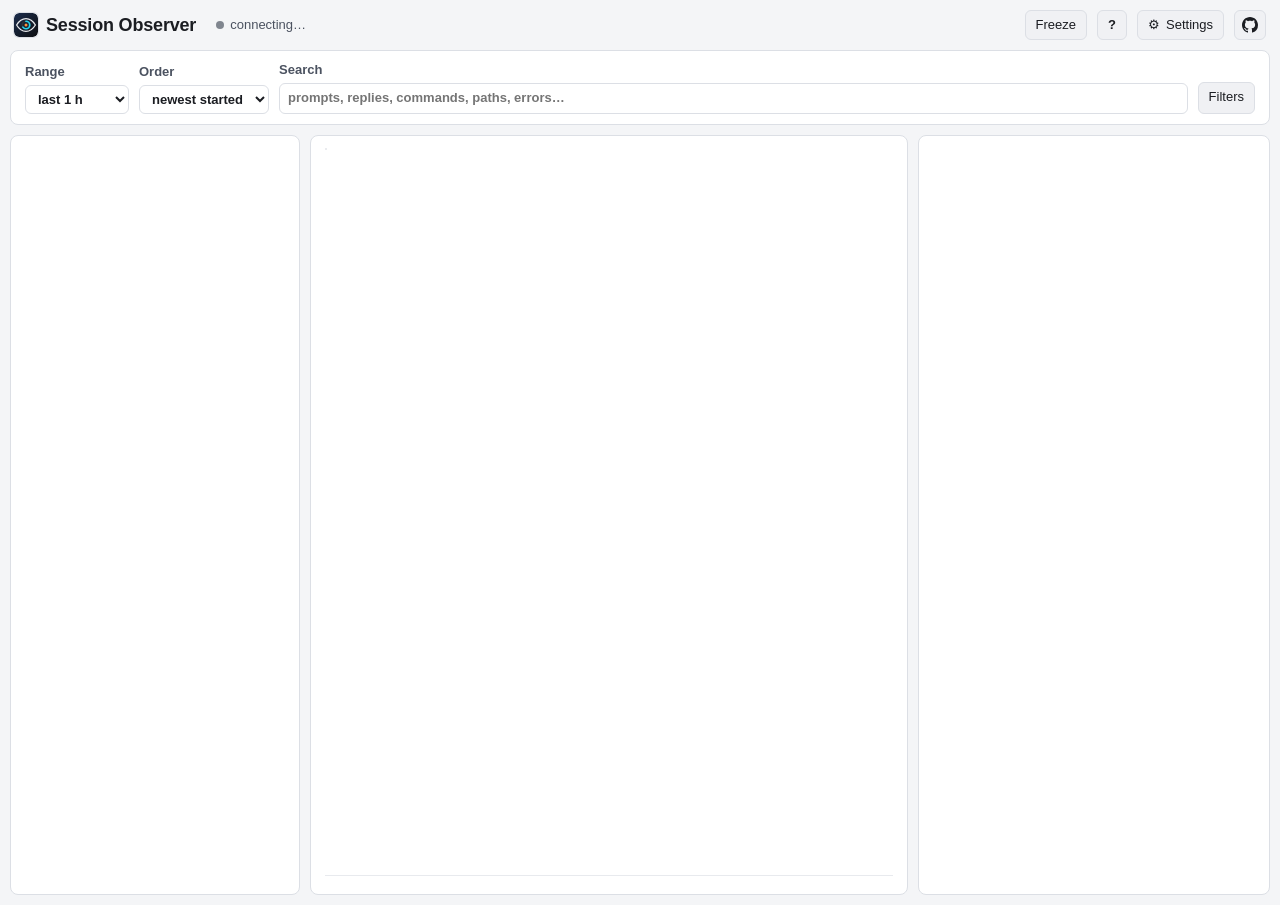
==== commit 347bdf04: "feat: stable session order, and a readable card for the context badge - Order select beside Range: n" ====
--- a/server/dashboard.html
+++ b/server/dashboard.html
@@ -57,8 +57,8 @@
     <summary><span data-t="filters">Filters</span><span class="hmenu-count" id="filterCount" hidden></span></summary>
     <div class="hmenu-box panel">
       <label id="groupFilter" data-t-title="groupTitle" title="Which part of the map: Files, Shell, Git, MCP…"><span data-t="group">Tool group</span><select id="station"></select></label>
-      <label id="agentFilter" style="display:none" data-t-title="agentTitle" title="Show sessions from one agent, or from all of them"><span data-t="agent">Agent</span>
-        <select id="agent"><option value="" data-t="allAgents">all agents</option><option value="claude">Claude Code</option><option value="codex">Codex</option><option value="pi">pi</option><option value="omp">omp</option></select>
+      <label id="agentFilter" style="display:none" data-t-title="agentTitle" title="Show sessions from Claude Code, Codex or both"><span data-t="agent">Agent</span>
+        <select id="agent"><option value="" data-t="allAgents">all agents</option><option value="claude">Claude Code</option><option value="codex">Codex</option></select>
       </label>
       <label class="check" id="problemsFilter"><input type="checkbox" id="problems"> <span data-t="onlyProblems">only problems</span></label>
       <hr>
@@ -74,11 +74,7 @@
     <div class="map-wrap"><div id="mid"></div><div id="alt"></div></div>
     <div class="cats" id="cats"></div>
   </main>
-  <div class="dwrap" id="detailWrap">
-    <div class="dsplit" id="detailSplit" role="separator" aria-orientation="vertical" tabindex="0" data-t-title="detailResizeTitle" data-t-aria="detailResize"></div>
-    <button class="drail" id="detailShow" data-t-title="detailShowTitle"><span>«</span> <span data-t="details">Details</span></button>
-    <aside class="panel" id="detail"></aside>
-  </div>
+  <aside class="panel" id="detail"></aside>
 </section>
 
 <dialog id="shortcuts" class="panel"></dialog>
@@ -116,6 +112,7 @@
 <script src="dashboard/features/events/model/context-window.js"></script>
 <script src="dashboard/features/events/render/tool-io.js"></script>
 <script src="dashboard/features/events/render/context-badge.js"></script>
+<script src="dashboard/features/events/controls/context-tip.js"></script>
 <script src="dashboard/features/sessions/render.js"></script>
 <script src="dashboard/features/sessions/links.js"></script>
 <script src="dashboard/features/sessions/controls.js"></script>
@@ -133,7 +130,6 @@
 <script src="dashboard/features/details/render/event-rows.js"></script>
 <script src="dashboard/features/details/render/event-cards.js"></script>
 <script src="dashboard/features/details/render/panel.js"></script>
-<script src="dashboard/features/details/size.js"></script>
 <script src="dashboard/features/details/controls.js"></script>
 <script src="dashboard/features/context/model.js"></script>
 <script src="dashboard/features/context/render/cards.js"></script>
--- a/server/dashboard/dashboard.css
+++ b/server/dashboard/dashboard.css
@@ -4,7 +4,7 @@
   --ok: #137138; --warn: #a24b06; --err: #c81e1e; --err-bg: #fde4e4; --spoke: #b9bec8;
   --s-you: #0f766e; --s-model: #6d28d9; --s-files: #1d4ed8; --s-shell: #475569; --s-git: #be185d; --s-mcp: #b23b0b;
   --s-network: #4338ca; --s-browser: #047857; --s-agents: #a14a08; --s-skills: #42690c; --s-context: #0e7490; --s-other: #565d6a;
-  --a-claude: #b4532a; --a-codex: #3f4652; --a-pi: #0b6e99; --a-omp: #1e6b52;
+  --a-claude: #b4532a; --a-codex: #3f4652;
   --mono: ui-monospace, SFMono-Regular, Menlo, Consolas, monospace;
   color-scheme: light;
 }
@@ -15,7 +15,7 @@
     --ok: #22c55e; --warn: #f59e0b; --err: #f87171; --err-bg: #3a1618; --spoke: #3a3e46;
     --s-you: #2dd4bf; --s-model: #a78bfa; --s-files: #60a5fa; --s-shell: #cbd5e1; --s-git: #f472b6; --s-mcp: #fb923c;
     --s-network: #949cf9; --s-browser: #34d399; --s-agents: #fbbf24; --s-skills: #a3e635; --s-context: #22d3ee; --s-other: #9ca3af;
-    --a-claude: #e8875f; --a-codex: #d4d7dd; --a-pi: #74c0fc; --a-omp: #63e6be;
+    --a-claude: #e8875f; --a-codex: #d4d7dd;
     color-scheme: dark;
   }
 }
@@ -25,7 +25,7 @@
   --ok: #22c55e; --warn: #f59e0b; --err: #f87171; --err-bg: #3a1618; --spoke: #3a3e46;
   --s-you: #2dd4bf; --s-model: #a78bfa; --s-files: #60a5fa; --s-shell: #cbd5e1; --s-git: #f472b6; --s-mcp: #fb923c;
   --s-network: #949cf9; --s-browser: #34d399; --s-agents: #fbbf24; --s-skills: #a3e635; --s-context: #22d3ee; --s-other: #9ca3af;
-    --a-claude: #e8875f; --a-codex: #d4d7dd; --a-pi: #74c0fc; --a-omp: #63e6be;
+    --a-claude: #e8875f; --a-codex: #d4d7dd;
   color-scheme: dark;
 }
 * { box-sizing: border-box; }
@@ -143,8 +143,6 @@
 .bub.ai { align-self: flex-start; background: var(--panel); border: 1px solid var(--line); border-left: 3px solid var(--s-model); border-bottom-left-radius: 5px; box-shadow: 0 1px 2px rgb(0 0 0 / .06); }
 .bub.ai::before { content: 'Claude'; display: block; font-size: 11.5px; font-weight: 700; color: var(--s-model); margin-bottom: 2px; }
 .bub.ai.agent-codex::before { content: 'Codex'; }
-.bub.ai.agent-pi::before { content: 'pi'; }
-.bub.ai.agent-omp::before { content: 'omp'; }
 .bub.think { align-self: flex-start; background: transparent; border: 1px dashed var(--line); color: var(--muted); font-style: italic; font-size: 12.5px; max-height: 5.2em; overflow: hidden; }
 .bub.think::before { content: 'thinking'; display: block; font-style: normal; font-size: 11px; font-weight: 600; color: var(--faint); }
 .bub.fail { border-color: var(--err); background: var(--err-bg); }
@@ -238,9 +236,7 @@
 /* each agent has its own color, on the list's tag and on the hover card's chip */
 .agent-claude { --agent: var(--a-claude); }
 .agent-codex { --agent: var(--a-codex); }
-.agent-pi { --agent: var(--a-pi); }
-.agent-omp { --agent: var(--a-omp); }
-.agent-tag, .chip.agent-claude, .chip.agent-codex, .chip.agent-pi, .chip.agent-omp { color: var(--agent); border-color: color-mix(in srgb, var(--agent) 55%, transparent); background: color-mix(in srgb, var(--agent) 12%, transparent); }
+.agent-tag, .chip.agent-claude, .chip.agent-codex { color: var(--agent); border-color: color-mix(in srgb, var(--agent) 55%, transparent); background: color-mix(in srgb, var(--agent) 12%, transparent); }
 /* links between agent sessions: one started the other (features/sessions/links.js) */
 .slinks { display: flex; flex-wrap: wrap; align-items: center; gap: 6px; margin: 4px 0 8px; font-size: 12.5px; }
 .slink { display: inline-flex; align-items: center; gap: 6px; min-width: 0; max-width: 100%; padding: 2px 8px; border: 1px solid var(--line); border-radius: 8px; background: var(--panel); color: var(--text); font: inherit; cursor: pointer; }
@@ -277,27 +273,9 @@
 
 
 /* top three panels: sessions · turns · details */
-.panels { display: grid; grid-template-columns: 290px minmax(0, 1fr) var(--detail-w, 380px); gap: 10px; height: calc(100vh - var(--ptop, 130px) - 10px); min-height: 560px; }
+.panels { display: grid; grid-template-columns: 290px minmax(0, 1.7fr) minmax(340px, 1fr); gap: 10px; height: calc(100vh - var(--ptop, 130px) - 10px); min-height: 560px; }
 .panels[data-layout="home"] { grid-template-columns: 290px minmax(0, 1fr); }
-.panels[data-layout="home"] .dwrap { display: none; }
-/* Details: drag its left edge to resize it; hide it to a rail, or widen it over the view (features/details/size.js) */
-.dwrap { position: relative; display: flex; min-height: 0; min-width: 0; }
-.dwrap > #detail { flex: 1; min-width: 0; }
-.dsplit { position: absolute; top: 0; bottom: 0; left: -10px; width: 10px; cursor: col-resize; z-index: 2; touch-action: none; }
-.dsplit::after { content: ''; position: absolute; top: 50%; left: 3px; width: 4px; height: 36px; transform: translateY(-50%); border-radius: 2px; background: var(--line); transition: background .12s, height .12s; }
-.dsplit:hover::after, .dsplit:focus-visible::after, body.resizing .dsplit::after { background: var(--accent); height: 72px; }
-.dsplit:focus-visible { outline: none; }
-body.resizing { cursor: col-resize; user-select: none; }
-body.resizing iframe, body.resizing #center { pointer-events: none; }
-.drail { display: none; flex: 1; writing-mode: vertical-rl; padding: 10px 0; border-radius: 8px; color: var(--muted); font-size: 12.5px; }
-.drail:hover { color: var(--text); border-color: var(--accent); }
-.panels[data-detail="hidden"] { grid-template-columns: 290px minmax(0, 1fr) 30px; }
-.panels[data-detail="hidden"] #detail, .panels[data-detail="hidden"] .dsplit, .panels[data-detail="wide"] .dsplit { display: none; }
-.panels[data-detail="hidden"] .drail { display: block; }
-.panels[data-detail="wide"]:not([data-layout="home"]) { grid-template-columns: 290px minmax(0, 1fr); }
-.panels[data-detail="wide"]:not([data-layout="home"]) #center { display: none; }
-.dbtns, .dsize { display: inline-flex; flex-wrap: wrap; gap: 4px; align-items: center; justify-content: flex-end; }
-.dsize button { padding: 2px 8px; line-height: 1.3; }
+.panels[data-layout="home"] #detail { display: none; }
 .panels > .panel { min-height: 0; }
 #sessions, #detail { overflow-y: auto; }
 #sessions { overflow-x: hidden; }
@@ -321,15 +299,10 @@
 .sess-list .card.sel { border-color: var(--accent); }
 /* a session in the list is one line: state dot and title; the details float beside it on hover (#sesstip) */
 .sess-list .card { padding: 7px 10px; margin-bottom: 2px; }
-.sess-list .card .row1 { justify-content: flex-start; align-items: center; gap: 6px; }
+.sess-list .card .row1 { justify-content: flex-start; align-items: center; }
 .sess-list .card .name { -webkit-line-clamp: 1; font-weight: 500; }
 .sess-list .card.sel .name { font-weight: 600; }
-.sess-list .card .sline { color: var(--faint); font-size: 11.5px; margin: 1px 0 0 43px; white-space: nowrap; overflow: hidden; text-overflow: ellipsis; }
-.session-pin { display: grid; place-items: center; flex: none; width: 25px; height: 25px; padding: 0; border: 1px solid transparent; border-radius: 5px; background: transparent; color: var(--muted); cursor: pointer; }
-.session-pin svg { width: 15px; height: 15px; }
-.session-pin:hover, .session-pin[aria-pressed="true"] { color: var(--accent); background: var(--accent-bg); }
-.session-pin[aria-pressed="true"] svg { fill: currentColor; }
-.session-pin:focus-visible { outline: 2px solid var(--accent); }
+.sess-list .card .sline { color: var(--faint); font-size: 11.5px; margin: 1px 0 0 16px; white-space: nowrap; overflow: hidden; text-overflow: ellipsis; }
 .sess-list .card .session-delete { opacity: 0; }
 .session-delete, .home-session-delete { flex: none; width: 25px; height: 25px; padding: 0; border: 1px solid transparent; border-radius: 5px; background: transparent; color: var(--muted); font: inherit; line-height: 1; cursor: pointer; opacity: .35; }
 .session-delete:hover, .home-session-delete:hover { border-color: color-mix(in srgb, var(--err) 50%, var(--line)); color: var(--err); opacity: 1; }
@@ -341,6 +314,22 @@
 #sesstip .name { font-weight: 600; word-break: break-word; }
 #sesstip .meta { color: var(--muted); font-size: 12px; margin-top: 3px; }
 #sesstip .chips { margin-top: 6px; }
+/* the context badge's hover card (features/events/controls/context-tip.js) */
+#ctxtip { display: none; position: fixed; z-index: 50; width: 280px; pointer-events: none; padding: 11px 13px; background: var(--panel); color: var(--text);
+  border: 1px solid var(--line); border-radius: 8px; box-shadow: 0 6px 24px rgba(0, 0, 0, .25); font-size: 12.5px; line-height: 1.4; }
+#ctxtip .ct-h { color: var(--muted); font-size: 11px; font-weight: 600; text-transform: uppercase; letter-spacing: .05em; }
+#ctxtip .ct-size { margin-top: 4px; font-variant-numeric: tabular-nums; }
+#ctxtip .ct-size b { font-size: 18px; }
+#ctxtip .ct-size span { color: var(--muted); }
+#ctxtip .ct-bar { height: 6px; margin: 6px 0 8px; border-radius: 3px; background: var(--line); overflow: hidden; }
+#ctxtip .ct-bar i { display: block; height: 100%; background: var(--s-context); }
+#ctxtip .ct-what { color: var(--muted); }
+#ctxtip .ct-rows { margin-top: 8px; padding-top: 8px; border-top: 1px solid var(--line); display: grid; gap: 3px; }
+#ctxtip .ct-row { display: flex; justify-content: space-between; gap: 12px; font-variant-numeric: tabular-nums; }
+#ctxtip .ct-row span { display: inline-flex; align-items: center; gap: 6px; color: var(--muted); }
+#ctxtip .ct-row i { width: 8px; height: 8px; border-radius: 2px; background: var(--s-context); }
+#ctxtip .ct-row i.fresh { background: var(--accent); }
+#ctxtip .cd.up { color: var(--accent); } #ctxtip .cd.big { color: var(--warn, #d97706); } #ctxtip .cd.down { color: var(--ok); }
 
 #detail { padding: 16px 18px; }
 #mid h2, #detail h2 { margin: 0 0 4px; font-size: 18px; }
@@ -588,31 +577,10 @@
 .cu-mem { color: var(--cu-mem); } .cu-skills { color: var(--cu-skills); } .cu-agents { color: var(--cu-agents); } .cu-defer { color: var(--cu-defer); } .cu-msgs { color: var(--cu-msgs); } .cu-free, .cu-buf { color: var(--cu-free); }
 .cxcomp { display: flex; align-items: center; gap: 8px; padding: 8px 12px; margin: 8px 0; border: 1px dashed var(--s-context); border-radius: 8px; color: var(--s-context); font-weight: 600; font-size: 12.5px; }
 
-@media (min-width: 1201px) {
-  #detail { padding-inline: 12px; overflow-wrap: anywhere; }
-  #detail .dh { flex-wrap: wrap; gap: 6px; }
-  #detail .keygrid { grid-template-columns: repeat(2, minmax(0, 1fr)); }
-  #detail .erow .frow {
-    grid-template-columns: 14px max-content minmax(0, 1fr) auto;
-    grid-template-areas: "mark time actor duration" ". summary summary summary";
-    gap: 2px 6px;
-  }
-  #detail .frow .mk { grid-area: mark; }
-  #detail .frow .t { grid-area: time; }
-  #detail .frow .who { grid-area: actor; }
-  #detail .frow .dur { grid-area: duration; }
-  #detail .frow .what { grid-area: summary; white-space: normal; }
-}
-
 @media (max-width: 1200px) {
   .panels { grid-template-columns: 260px minmax(0, 1fr); grid-template-rows: max(560px, 78vh) auto; height: auto; }
   .panels[data-layout="home"] { grid-template-columns: 260px minmax(0, 1fr); grid-template-rows: max(560px, 78vh); }
-  .panels[data-detail="hidden"], .panels[data-detail="wide"]:not([data-layout="home"]) { grid-template-columns: 260px minmax(0, 1fr); }
-  .panels[data-detail="wide"]:not([data-layout="home"]) #center { display: flex; }
-  .dwrap, #detail { max-height: 80vh; }
-  .dwrap { grid-column: 1 / -1; }
-  .dsplit, .dsize #detailWide { display: none; }
-  .drail { writing-mode: horizontal-tb; padding: 8px; }
+  #detail { grid-column: 1 / -1; max-height: 80vh; }
 }
 @media (max-width: 760px) {
   body { padding: 0 8px 8px; }
@@ -662,13 +630,8 @@
 .harchive details > ul { margin: 2px 0 0 7px; padding-left: 14px; border-left: 1px solid var(--line); }
 .hsess, .hsub { position: relative; }
 .hsess::before, .hsub::before { content: ''; position: absolute; left: -14px; top: 15px; width: 10px; border-top: 1px solid var(--line); }
-.hsess-main { display: flex; align-items: flex-start; gap: 10px; width: calc(100% - 63px); padding: 9px 10px; margin: 2px 0; border: 1px solid transparent; border-radius: 7px; background: transparent; color: inherit; text-align: left; white-space: normal; }
+.hsess-main { display: flex; align-items: flex-start; gap: 10px; width: calc(100% - 34px); padding: 9px 10px; margin: 2px 0; border: 1px solid transparent; border-radius: 7px; background: transparent; color: inherit; text-align: left; white-space: normal; }
 .home-session-delete { position: absolute; top: 10px; right: 3px; }
-.home-session-pin { position: absolute; top: 10px; right: 32px; }
-.hpins .hsess { border-top: 1px solid var(--line); }
-.hpins .hsess::before { display: none; }
-.hpins .hsess-main { width: calc(100% - 34px); }
-.hpins .home-session-pin { right: 3px; }
 .hsess-main:hover { background: var(--panel-2); }
 .hsess-main:focus-visible { outline: 2px solid var(--accent); outline-offset: 1px; }
 .hsess.sel > .hsess-main { border-color: var(--accent); }
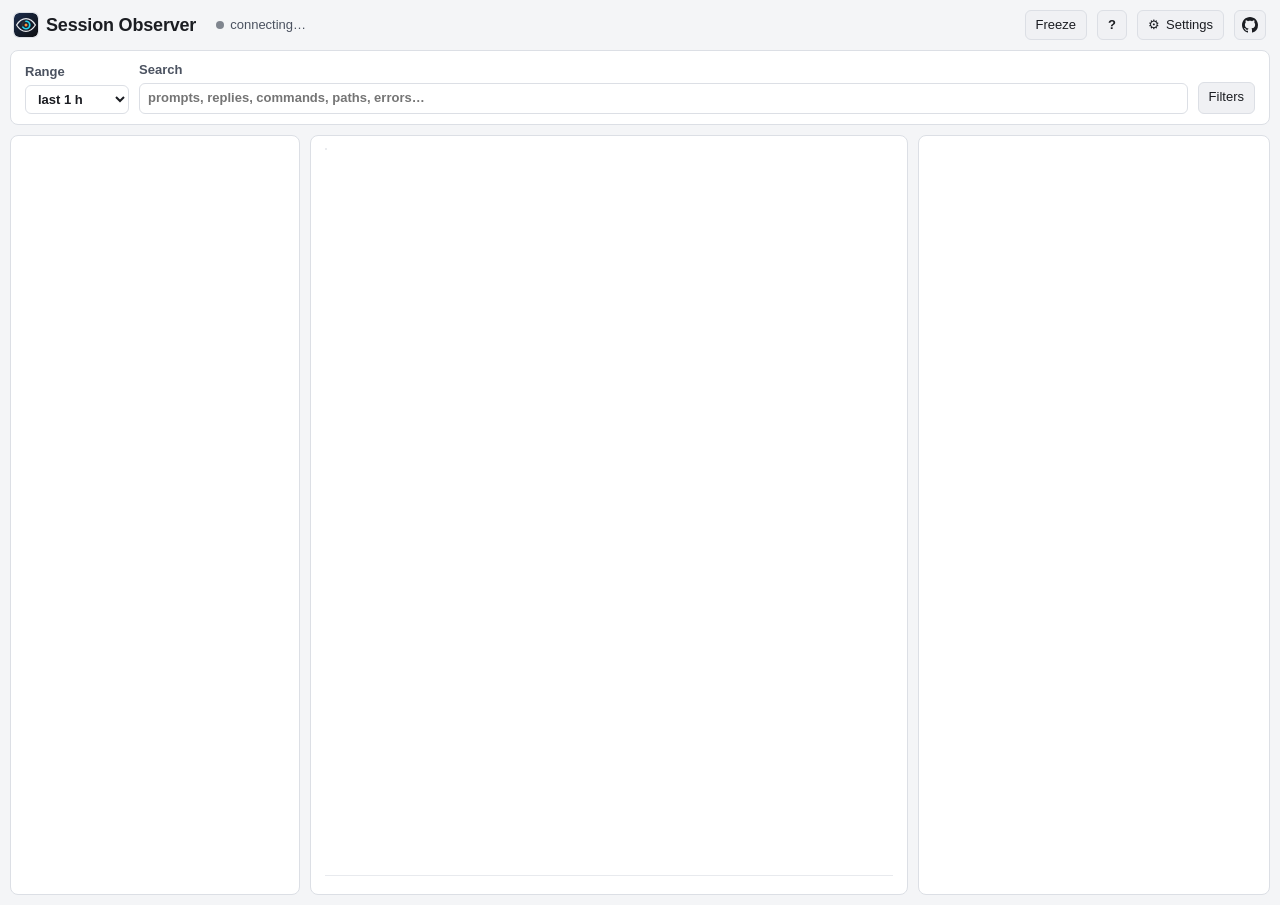
==== commit 3e61c8b1: "refactor: move the session Order menu to its own PR (#76) This branch keeps only the context-badge c" ====
--- a/server/dashboard.html
+++ b/server/dashboard.html
@@ -40,15 +40,6 @@
       <option value="86400000" data-t="range24h">last 24 h</option>
       <option value="604800000" data-t="range7d">last 7 d</option>
       <option value="0" data-t="rangeAll">everything</option>
-    </select>
-  </label>
-  <!-- how the sessions list is ordered: all but "last activity" keep it still while sessions work -->
-  <label data-t-title="sessionOrderTitle" title="How the sessions list is ordered. Only &quot;last activity&quot; reshuffles it while sessions work."><span data-t="sessionOrder">Order</span>
-    <select id="sessionOrder">
-      <option value="started" data-t="orderStarted">newest started</option>
-      <option value="activity" data-t="orderActivity">last activity</option>
-      <option value="name" data-t="orderName">name</option>
-      <option value="project" data-t="orderProject">project</option>
     </select>
   </label>
   <label class="search"><span data-t="search">Search</span><input type="search" id="q" data-t-ph="searchPh" placeholder="prompts, replies, commands, paths, errors…"></label>
--- a/server/dashboard/dashboard.css
+++ b/server/dashboard/dashboard.css
@@ -81,7 +81,7 @@
 @keyframes blink { 50% { opacity: .35; } }
 
 /* filter bar */
-.filters { display: grid; grid-template-columns: auto auto 1fr auto; gap: 10px; align-items: end; padding: 10px 14px; margin-bottom: 10px; }
+.filters { display: grid; grid-template-columns: auto 1fr auto; gap: 10px; align-items: end; padding: 10px 14px; margin-bottom: 10px; }
 .filters label { display: flex; flex-direction: column; gap: 3px; font-size: 11.5px; font-weight: 600; color: var(--muted); text-transform: uppercase; letter-spacing: .04em; }
 .filters label > * { text-transform: none; letter-spacing: 0; font-size: 13px; }
 .filters .check { flex-direction: row; align-items: center; gap: 6px; padding: 2px 0; text-transform: none; font-size: 13px; color: var(--text); letter-spacing: 0; }
@@ -292,8 +292,6 @@
 .sect { display: flex; justify-content: space-between; align-items: center; font-weight: 700; font-size: 12px; letter-spacing: .05em; text-transform: uppercase; padding: 12px 4px 8px; }
 .load-older { display: block; width: 100%; margin: 8px 0 12px; padding: 7px 10px; border: 1px dashed var(--line); border-radius: 6px; background: transparent; color: var(--muted); font: inherit; font-size: 12px; cursor: pointer; }
 .load-older:hover { color: inherit; border-color: var(--accent); }
-.sgrp { display: flex; justify-content: space-between; gap: 8px; font-size: 11.5px; font-weight: 600; color: var(--muted); padding: 8px 4px 4px; overflow: hidden; white-space: nowrap; text-overflow: ellipsis; }
-.sgrp span { font-weight: 500; }
 .sect span { font-weight: 500; text-transform: none; letter-spacing: 0; color: var(--muted); }
 .sess-list .card { border-color: transparent; border-bottom: 1px solid var(--line-2); border-radius: 6px; }
 .sess-list .card.sel { border-color: var(--accent); }
@@ -315,15 +313,10 @@
 #sesstip .meta { color: var(--muted); font-size: 12px; margin-top: 3px; }
 #sesstip .chips { margin-top: 6px; }
 /* the context badge's hover card (features/events/controls/context-tip.js) */
-#ctxtip { display: none; position: fixed; z-index: 50; width: 280px; pointer-events: none; padding: 11px 13px; background: var(--panel); color: var(--text);
+#ctxtip { display: none; position: fixed; z-index: 50; width: 240px; pointer-events: none; padding: 11px 13px; background: var(--panel); color: var(--text);
   border: 1px solid var(--line); border-radius: 8px; box-shadow: 0 6px 24px rgba(0, 0, 0, .25); font-size: 12.5px; line-height: 1.4; }
 #ctxtip .ct-h { color: var(--muted); font-size: 11px; font-weight: 600; text-transform: uppercase; letter-spacing: .05em; }
-#ctxtip .ct-size { margin-top: 4px; font-variant-numeric: tabular-nums; }
-#ctxtip .ct-size b { font-size: 18px; }
-#ctxtip .ct-size span { color: var(--muted); }
-#ctxtip .ct-bar { height: 6px; margin: 6px 0 8px; border-radius: 3px; background: var(--line); overflow: hidden; }
-#ctxtip .ct-bar i { display: block; height: 100%; background: var(--s-context); }
-#ctxtip .ct-what { color: var(--muted); }
+#ctxtip .ct-what { margin-top: 3px; color: var(--muted); }
 #ctxtip .ct-rows { margin-top: 8px; padding-top: 8px; border-top: 1px solid var(--line); display: grid; gap: 3px; }
 #ctxtip .ct-row { display: flex; justify-content: space-between; gap: 12px; font-variant-numeric: tabular-nums; }
 #ctxtip .ct-row span { display: inline-flex; align-items: center; gap: 6px; color: var(--muted); }
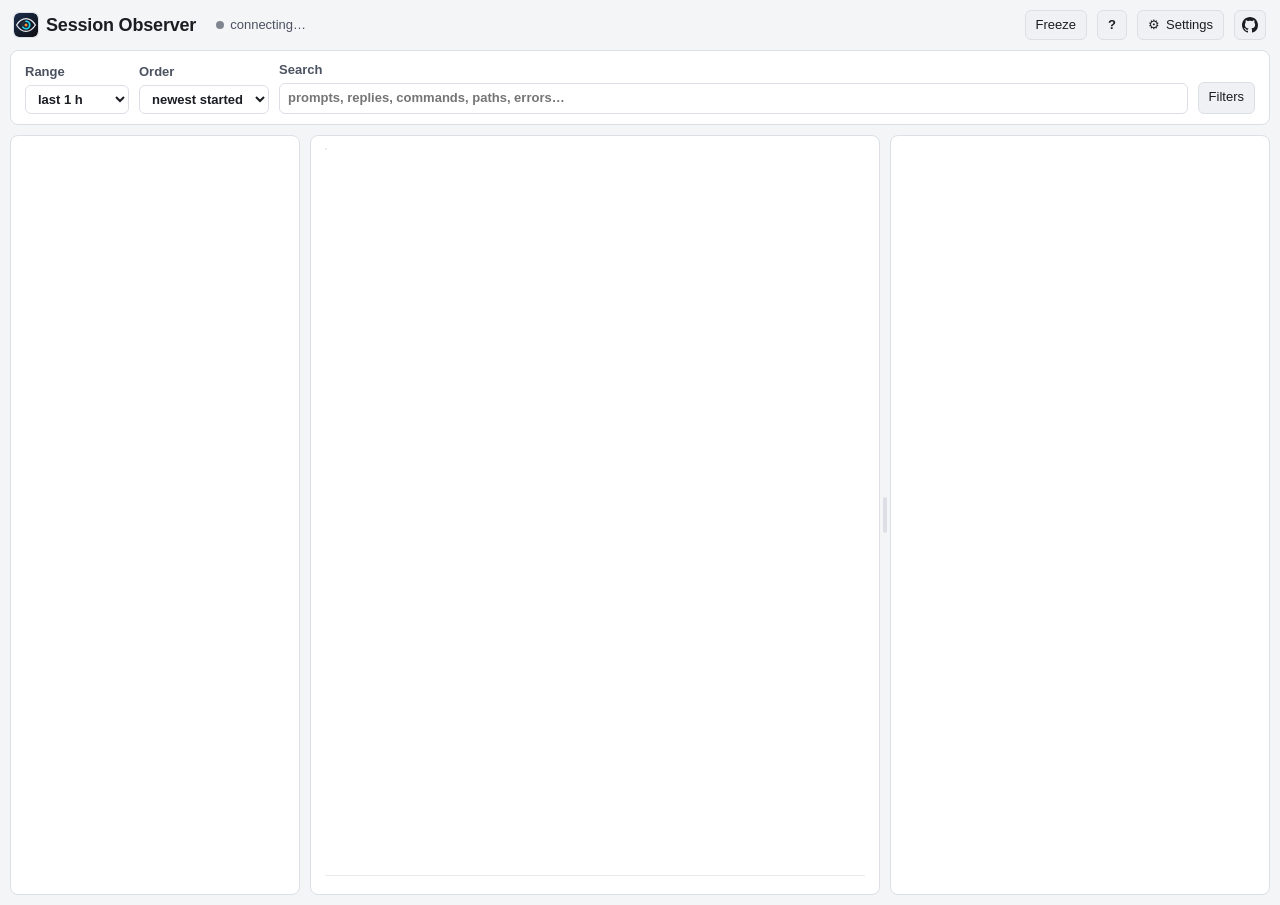
==== commit 1418b208: "feat: alert when a session's context crosses 50/75/90% The server records each time the main agent's" ====
--- a/server/dashboard.html
+++ b/server/dashboard.html
@@ -42,6 +42,15 @@
       <option value="0" data-t="rangeAll">everything</option>
     </select>
   </label>
+  <!-- how the sessions list is ordered: all but "last activity" keep it still while sessions work -->
+  <label data-t-title="sessionOrderTitle" title="How the sessions list is ordered. Only &quot;last activity&quot; reshuffles it while sessions work."><span data-t="sessionOrder">Order</span>
+    <select id="sessionOrder">
+      <option value="started" data-t="orderStarted">newest started</option>
+      <option value="activity" data-t="orderActivity">last activity</option>
+      <option value="name" data-t="orderName">name</option>
+      <option value="project" data-t="orderProject">project</option>
+    </select>
+  </label>
   <label class="search"><span data-t="search">Search</span><input type="search" id="q" data-t-ph="searchPh" placeholder="prompts, replies, commands, paths, errors…"></label>
   <!-- the filters that narrow what the view shows; the button counts the ones set -->
   <details class="hmenu" id="filterMenu">
@@ -65,10 +74,16 @@
     <div class="map-wrap"><div id="mid"></div><div id="alt"></div></div>
     <div class="cats" id="cats"></div>
   </main>
-  <aside class="panel" id="detail"></aside>
+  <div class="dwrap" id="detailWrap">
+    <div class="dsplit" id="detailSplit" role="separator" aria-orientation="vertical" tabindex="0" data-t-title="detailResizeTitle" data-t-aria="detailResize"></div>
+    <button class="drail" id="detailShow" data-t-title="detailShowTitle"><span>«</span> <span data-t="details">Details</span></button>
+    <aside class="panel" id="detail"></aside>
+  </div>
 </section>
 
 <dialog id="shortcuts" class="panel"></dialog>
+<!-- the context alerts' toasts (features/context-alerts) -->
+<div class="ctoasts" id="ctxToasts" aria-live="polite"></div>
 
 <!-- Plain scripts sharing one global scope (no modules, no build). Order matters: a file uses names from the ones above it.
      building-blocks/ know nothing about the features; features/<feature>/ are grouped by function (model, render, controls);
@@ -103,7 +118,6 @@
 <script src="dashboard/features/events/model/context-window.js"></script>
 <script src="dashboard/features/events/render/tool-io.js"></script>
 <script src="dashboard/features/events/render/context-badge.js"></script>
-<script src="dashboard/features/events/controls/context-tip.js"></script>
 <script src="dashboard/features/sessions/render.js"></script>
 <script src="dashboard/features/sessions/links.js"></script>
 <script src="dashboard/features/sessions/controls.js"></script>
@@ -121,6 +135,7 @@
 <script src="dashboard/features/details/render/event-rows.js"></script>
 <script src="dashboard/features/details/render/event-cards.js"></script>
 <script src="dashboard/features/details/render/panel.js"></script>
+<script src="dashboard/features/details/size.js"></script>
 <script src="dashboard/features/details/controls.js"></script>
 <script src="dashboard/features/context/model.js"></script>
 <script src="dashboard/features/context/render/cards.js"></script>
@@ -135,6 +150,9 @@
 <script src="dashboard/features/home/controls.js"></script>
 <script src="dashboard/features/alerts/model.js"></script>
 <script src="dashboard/features/alerts/controls.js"></script>
+<script src="dashboard/features/context-alerts/model.js"></script>
+<script src="dashboard/features/context-alerts/render.js"></script>
+<script src="dashboard/features/context-alerts/controls.js"></script>
 <script src="dashboard/features/shortcuts/model.js"></script>
 <script src="dashboard/features/shortcuts/render.js"></script>
 <script src="dashboard/features/shortcuts/controls.js"></script>
--- a/server/dashboard/dashboard.css
+++ b/server/dashboard/dashboard.css
@@ -81,7 +81,7 @@
 @keyframes blink { 50% { opacity: .35; } }
 
 /* filter bar */
-.filters { display: grid; grid-template-columns: auto 1fr auto; gap: 10px; align-items: end; padding: 10px 14px; margin-bottom: 10px; }
+.filters { display: grid; grid-template-columns: auto auto 1fr auto; gap: 10px; align-items: end; padding: 10px 14px; margin-bottom: 10px; }
 .filters label { display: flex; flex-direction: column; gap: 3px; font-size: 11.5px; font-weight: 600; color: var(--muted); text-transform: uppercase; letter-spacing: .04em; }
 .filters label > * { text-transform: none; letter-spacing: 0; font-size: 13px; }
 .filters .check { flex-direction: row; align-items: center; gap: 6px; padding: 2px 0; text-transform: none; font-size: 13px; color: var(--text); letter-spacing: 0; }
@@ -273,9 +273,27 @@
 
 
 /* top three panels: sessions · turns · details */
-.panels { display: grid; grid-template-columns: 290px minmax(0, 1.7fr) minmax(340px, 1fr); gap: 10px; height: calc(100vh - var(--ptop, 130px) - 10px); min-height: 560px; }
+.panels { display: grid; grid-template-columns: 290px minmax(0, 1fr) var(--detail-w, 380px); gap: 10px; height: calc(100vh - var(--ptop, 130px) - 10px); min-height: 560px; }
 .panels[data-layout="home"] { grid-template-columns: 290px minmax(0, 1fr); }
-.panels[data-layout="home"] #detail { display: none; }
+.panels[data-layout="home"] .dwrap { display: none; }
+/* Details: drag its left edge to resize it; hide it to a rail, or widen it over the view (features/details/size.js) */
+.dwrap { position: relative; display: flex; min-height: 0; min-width: 0; }
+.dwrap > #detail { flex: 1; min-width: 0; }
+.dsplit { position: absolute; top: 0; bottom: 0; left: -10px; width: 10px; cursor: col-resize; z-index: 2; touch-action: none; }
+.dsplit::after { content: ''; position: absolute; top: 50%; left: 3px; width: 4px; height: 36px; transform: translateY(-50%); border-radius: 2px; background: var(--line); transition: background .12s, height .12s; }
+.dsplit:hover::after, .dsplit:focus-visible::after, body.resizing .dsplit::after { background: var(--accent); height: 72px; }
+.dsplit:focus-visible { outline: none; }
+body.resizing { cursor: col-resize; user-select: none; }
+body.resizing iframe, body.resizing #center { pointer-events: none; }
+.drail { display: none; flex: 1; writing-mode: vertical-rl; padding: 10px 0; border-radius: 8px; color: var(--muted); font-size: 12.5px; }
+.drail:hover { color: var(--text); border-color: var(--accent); }
+.panels[data-detail="hidden"] { grid-template-columns: 290px minmax(0, 1fr) 30px; }
+.panels[data-detail="hidden"] #detail, .panels[data-detail="hidden"] .dsplit, .panels[data-detail="wide"] .dsplit { display: none; }
+.panels[data-detail="hidden"] .drail { display: block; }
+.panels[data-detail="wide"]:not([data-layout="home"]) { grid-template-columns: 290px minmax(0, 1fr); }
+.panels[data-detail="wide"]:not([data-layout="home"]) #center { display: none; }
+.dbtns, .dsize { display: inline-flex; flex-wrap: wrap; gap: 4px; align-items: center; justify-content: flex-end; }
+.dsize button { padding: 2px 8px; line-height: 1.3; }
 .panels > .panel { min-height: 0; }
 #sessions, #detail { overflow-y: auto; }
 #sessions { overflow-x: hidden; }
@@ -292,15 +310,22 @@
 .sect { display: flex; justify-content: space-between; align-items: center; font-weight: 700; font-size: 12px; letter-spacing: .05em; text-transform: uppercase; padding: 12px 4px 8px; }
 .load-older { display: block; width: 100%; margin: 8px 0 12px; padding: 7px 10px; border: 1px dashed var(--line); border-radius: 6px; background: transparent; color: var(--muted); font: inherit; font-size: 12px; cursor: pointer; }
 .load-older:hover { color: inherit; border-color: var(--accent); }
+.sgrp { display: flex; justify-content: space-between; gap: 8px; font-size: 11.5px; font-weight: 600; color: var(--muted); padding: 8px 4px 4px; overflow: hidden; white-space: nowrap; text-overflow: ellipsis; }
+.sgrp span { font-weight: 500; }
 .sect span { font-weight: 500; text-transform: none; letter-spacing: 0; color: var(--muted); }
 .sess-list .card { border-color: transparent; border-bottom: 1px solid var(--line-2); border-radius: 6px; }
 .sess-list .card.sel { border-color: var(--accent); }
 /* a session in the list is one line: state dot and title; the details float beside it on hover (#sesstip) */
 .sess-list .card { padding: 7px 10px; margin-bottom: 2px; }
-.sess-list .card .row1 { justify-content: flex-start; align-items: center; }
+.sess-list .card .row1 { justify-content: flex-start; align-items: center; gap: 6px; }
 .sess-list .card .name { -webkit-line-clamp: 1; font-weight: 500; }
 .sess-list .card.sel .name { font-weight: 600; }
-.sess-list .card .sline { color: var(--faint); font-size: 11.5px; margin: 1px 0 0 16px; white-space: nowrap; overflow: hidden; text-overflow: ellipsis; }
+.sess-list .card .sline { color: var(--faint); font-size: 11.5px; margin: 1px 0 0 43px; white-space: nowrap; overflow: hidden; text-overflow: ellipsis; }
+.session-pin { display: grid; place-items: center; flex: none; width: 25px; height: 25px; padding: 0; border: 1px solid transparent; border-radius: 5px; background: transparent; color: var(--muted); cursor: pointer; }
+.session-pin svg { width: 15px; height: 15px; }
+.session-pin:hover, .session-pin[aria-pressed="true"] { color: var(--accent); background: var(--accent-bg); }
+.session-pin[aria-pressed="true"] svg { fill: currentColor; }
+.session-pin:focus-visible { outline: 2px solid var(--accent); }
 .sess-list .card .session-delete { opacity: 0; }
 .session-delete, .home-session-delete { flex: none; width: 25px; height: 25px; padding: 0; border: 1px solid transparent; border-radius: 5px; background: transparent; color: var(--muted); font: inherit; line-height: 1; cursor: pointer; opacity: .35; }
 .session-delete:hover, .home-session-delete:hover { border-color: color-mix(in srgb, var(--err) 50%, var(--line)); color: var(--err); opacity: 1; }
@@ -312,17 +337,6 @@
 #sesstip .name { font-weight: 600; word-break: break-word; }
 #sesstip .meta { color: var(--muted); font-size: 12px; margin-top: 3px; }
 #sesstip .chips { margin-top: 6px; }
-/* the context badge's hover card (features/events/controls/context-tip.js) */
-#ctxtip { display: none; position: fixed; z-index: 50; width: 240px; pointer-events: none; padding: 11px 13px; background: var(--panel); color: var(--text);
-  border: 1px solid var(--line); border-radius: 8px; box-shadow: 0 6px 24px rgba(0, 0, 0, .25); font-size: 12.5px; line-height: 1.4; }
-#ctxtip .ct-h { color: var(--muted); font-size: 11px; font-weight: 600; text-transform: uppercase; letter-spacing: .05em; }
-#ctxtip .ct-what { margin-top: 3px; color: var(--muted); }
-#ctxtip .ct-rows { margin-top: 8px; padding-top: 8px; border-top: 1px solid var(--line); display: grid; gap: 3px; }
-#ctxtip .ct-row { display: flex; justify-content: space-between; gap: 12px; font-variant-numeric: tabular-nums; }
-#ctxtip .ct-row span { display: inline-flex; align-items: center; gap: 6px; color: var(--muted); }
-#ctxtip .ct-row i { width: 8px; height: 8px; border-radius: 2px; background: var(--s-context); }
-#ctxtip .ct-row i.fresh { background: var(--accent); }
-#ctxtip .cd.up { color: var(--accent); } #ctxtip .cd.big { color: var(--warn, #d97706); } #ctxtip .cd.down { color: var(--ok); }
 
 #detail { padding: 16px 18px; }
 #mid h2, #detail h2 { margin: 0 0 4px; font-size: 18px; }
@@ -570,10 +584,31 @@
 .cu-mem { color: var(--cu-mem); } .cu-skills { color: var(--cu-skills); } .cu-agents { color: var(--cu-agents); } .cu-defer { color: var(--cu-defer); } .cu-msgs { color: var(--cu-msgs); } .cu-free, .cu-buf { color: var(--cu-free); }
 .cxcomp { display: flex; align-items: center; gap: 8px; padding: 8px 12px; margin: 8px 0; border: 1px dashed var(--s-context); border-radius: 8px; color: var(--s-context); font-weight: 600; font-size: 12.5px; }
 
+@media (min-width: 1201px) {
+  #detail { padding-inline: 12px; overflow-wrap: anywhere; }
+  #detail .dh { flex-wrap: wrap; gap: 6px; }
+  #detail .keygrid { grid-template-columns: repeat(2, minmax(0, 1fr)); }
+  #detail .erow .frow {
+    grid-template-columns: 14px max-content minmax(0, 1fr) auto;
+    grid-template-areas: "mark time actor duration" ". summary summary summary";
+    gap: 2px 6px;
+  }
+  #detail .frow .mk { grid-area: mark; }
+  #detail .frow .t { grid-area: time; }
+  #detail .frow .who { grid-area: actor; }
+  #detail .frow .dur { grid-area: duration; }
+  #detail .frow .what { grid-area: summary; white-space: normal; }
+}
+
 @media (max-width: 1200px) {
   .panels { grid-template-columns: 260px minmax(0, 1fr); grid-template-rows: max(560px, 78vh) auto; height: auto; }
   .panels[data-layout="home"] { grid-template-columns: 260px minmax(0, 1fr); grid-template-rows: max(560px, 78vh); }
-  #detail { grid-column: 1 / -1; max-height: 80vh; }
+  .panels[data-detail="hidden"], .panels[data-detail="wide"]:not([data-layout="home"]) { grid-template-columns: 260px minmax(0, 1fr); }
+  .panels[data-detail="wide"]:not([data-layout="home"]) #center { display: flex; }
+  .dwrap, #detail { max-height: 80vh; }
+  .dwrap { grid-column: 1 / -1; }
+  .dsplit, .dsize #detailWide { display: none; }
+  .drail { writing-mode: horizontal-tb; padding: 8px; }
 }
 @media (max-width: 760px) {
   body { padding: 0 8px 8px; }
@@ -623,8 +658,13 @@
 .harchive details > ul { margin: 2px 0 0 7px; padding-left: 14px; border-left: 1px solid var(--line); }
 .hsess, .hsub { position: relative; }
 .hsess::before, .hsub::before { content: ''; position: absolute; left: -14px; top: 15px; width: 10px; border-top: 1px solid var(--line); }
-.hsess-main { display: flex; align-items: flex-start; gap: 10px; width: calc(100% - 34px); padding: 9px 10px; margin: 2px 0; border: 1px solid transparent; border-radius: 7px; background: transparent; color: inherit; text-align: left; white-space: normal; }
+.hsess-main { display: flex; align-items: flex-start; gap: 10px; width: calc(100% - 63px); padding: 9px 10px; margin: 2px 0; border: 1px solid transparent; border-radius: 7px; background: transparent; color: inherit; text-align: left; white-space: normal; }
 .home-session-delete { position: absolute; top: 10px; right: 3px; }
+.home-session-pin { position: absolute; top: 10px; right: 32px; }
+.hpins .hsess { border-top: 1px solid var(--line); }
+.hpins .hsess::before { display: none; }
+.hpins .hsess-main { width: calc(100% - 34px); }
+.hpins .home-session-pin { right: 3px; }
 .hsess-main:hover { background: var(--panel-2); }
 .hsess-main:focus-visible { outline: 2px solid var(--accent); outline-offset: 1px; }
 .hsess.sel > .hsess-main { border-color: var(--accent); }
@@ -662,3 +702,13 @@
 #shortcuts .kkeys { width: 38%; padding-right: 18px; line-height: 1.9; }
 #shortcuts .kalt { white-space: nowrap; }
 #shortcuts kbd { font: 12px var(--mono); background: var(--panel-2); border: 1px solid var(--line); border-bottom-width: 2px; border-radius: 4px; padding: 1px 6px; }
+
+/* context alerts: toasts in the bottom-right corner, one per threshold a session's context crossed (features/context-alerts) */
+.ctoasts { position: fixed; right: 16px; bottom: 16px; z-index: 80; display: flex; flex-direction: column; gap: 8px; width: min(380px, calc(100vw - 32px)); pointer-events: none; }
+.ctoast { pointer-events: auto; display: flex; align-items: flex-start; gap: 10px; padding: 10px 10px 10px 12px; background: var(--panel); color: var(--text); border: 1px solid var(--line); border-left: 4px solid var(--accent); border-radius: 8px; box-shadow: 0 8px 28px rgba(0, 0, 0, .3); }
+.ctoast.mid { border-left-color: var(--warn); }
+.ctoast.high { border-left-color: var(--err); }
+.ctoast-text { flex: 1; min-width: 0; display: flex; flex-direction: column; gap: 2px; }
+.ctoast-text b { overflow: hidden; display: -webkit-box; -webkit-box-orient: vertical; -webkit-line-clamp: 2; line-clamp: 2; overflow-wrap: anywhere; }
+.ctoast-actions { display: flex; gap: 4px; flex-shrink: 0; }
+.ctoast-close { padding: 4px 8px; }
